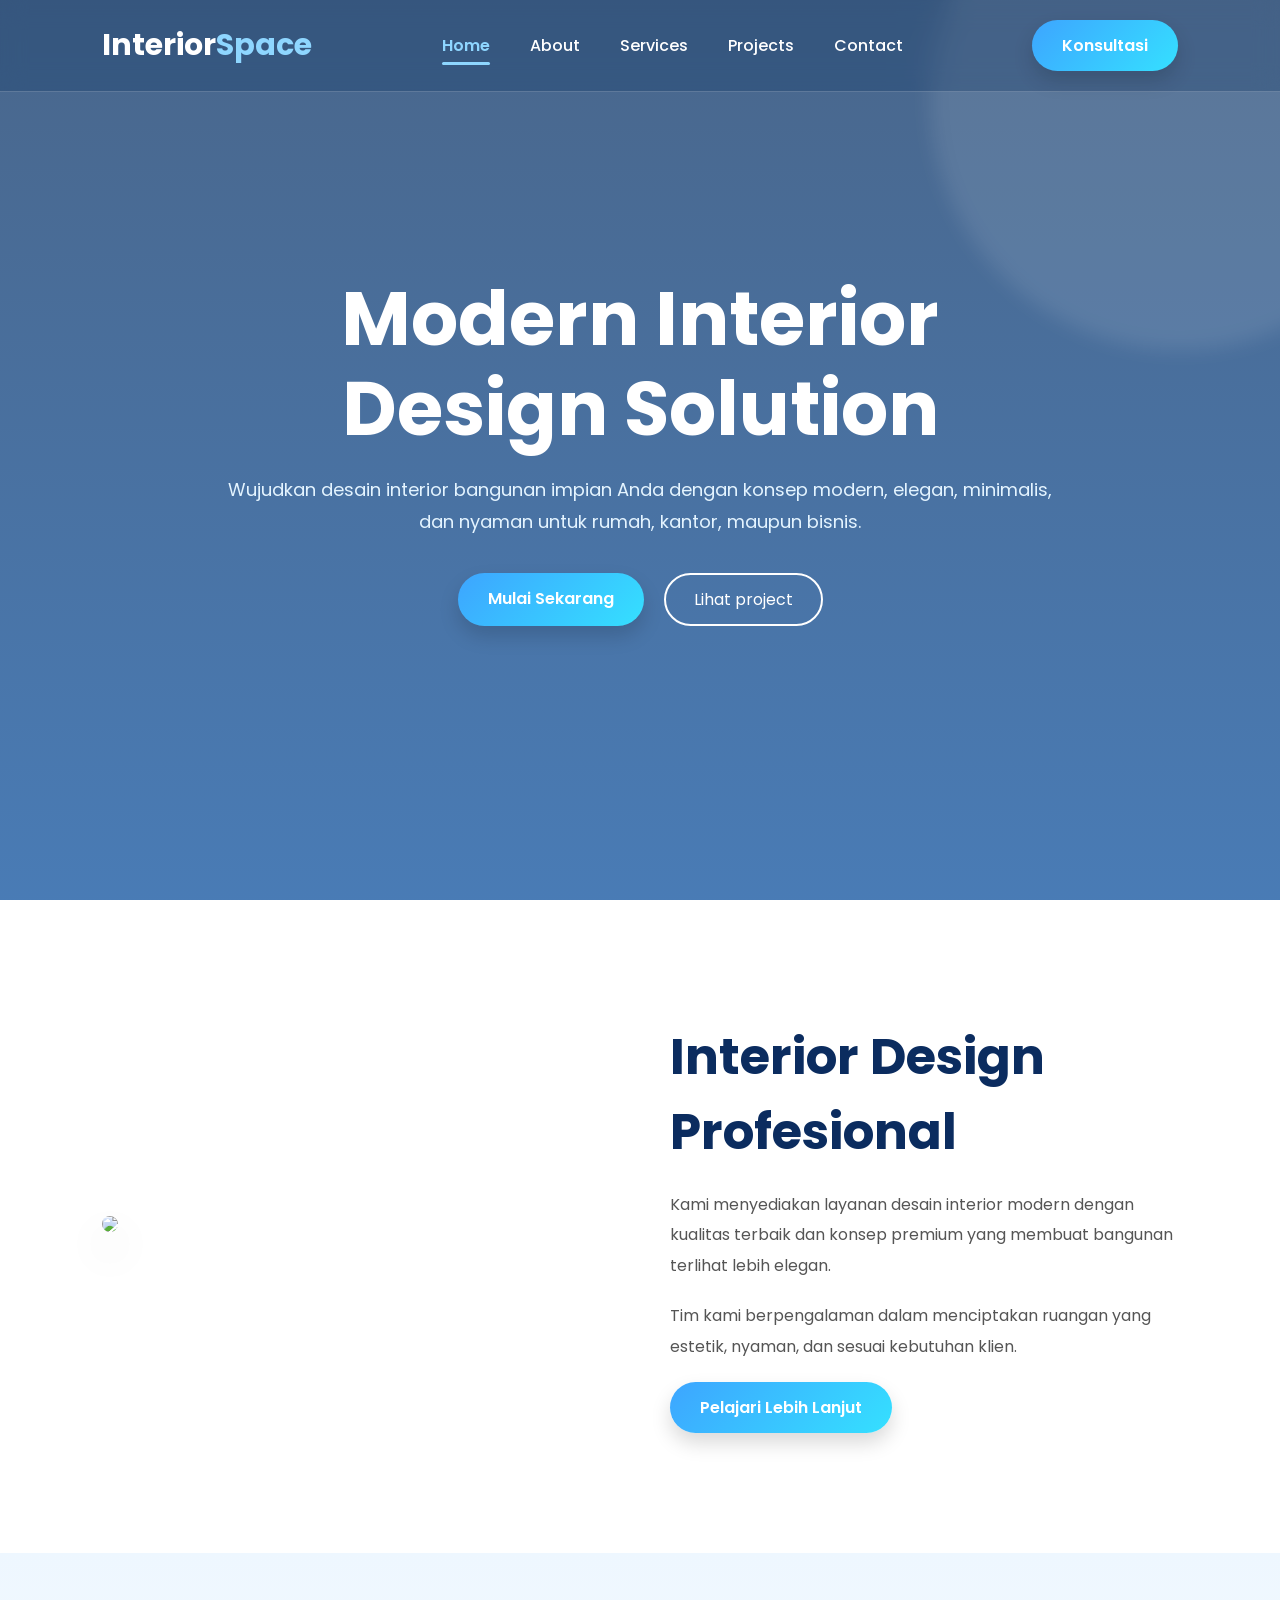
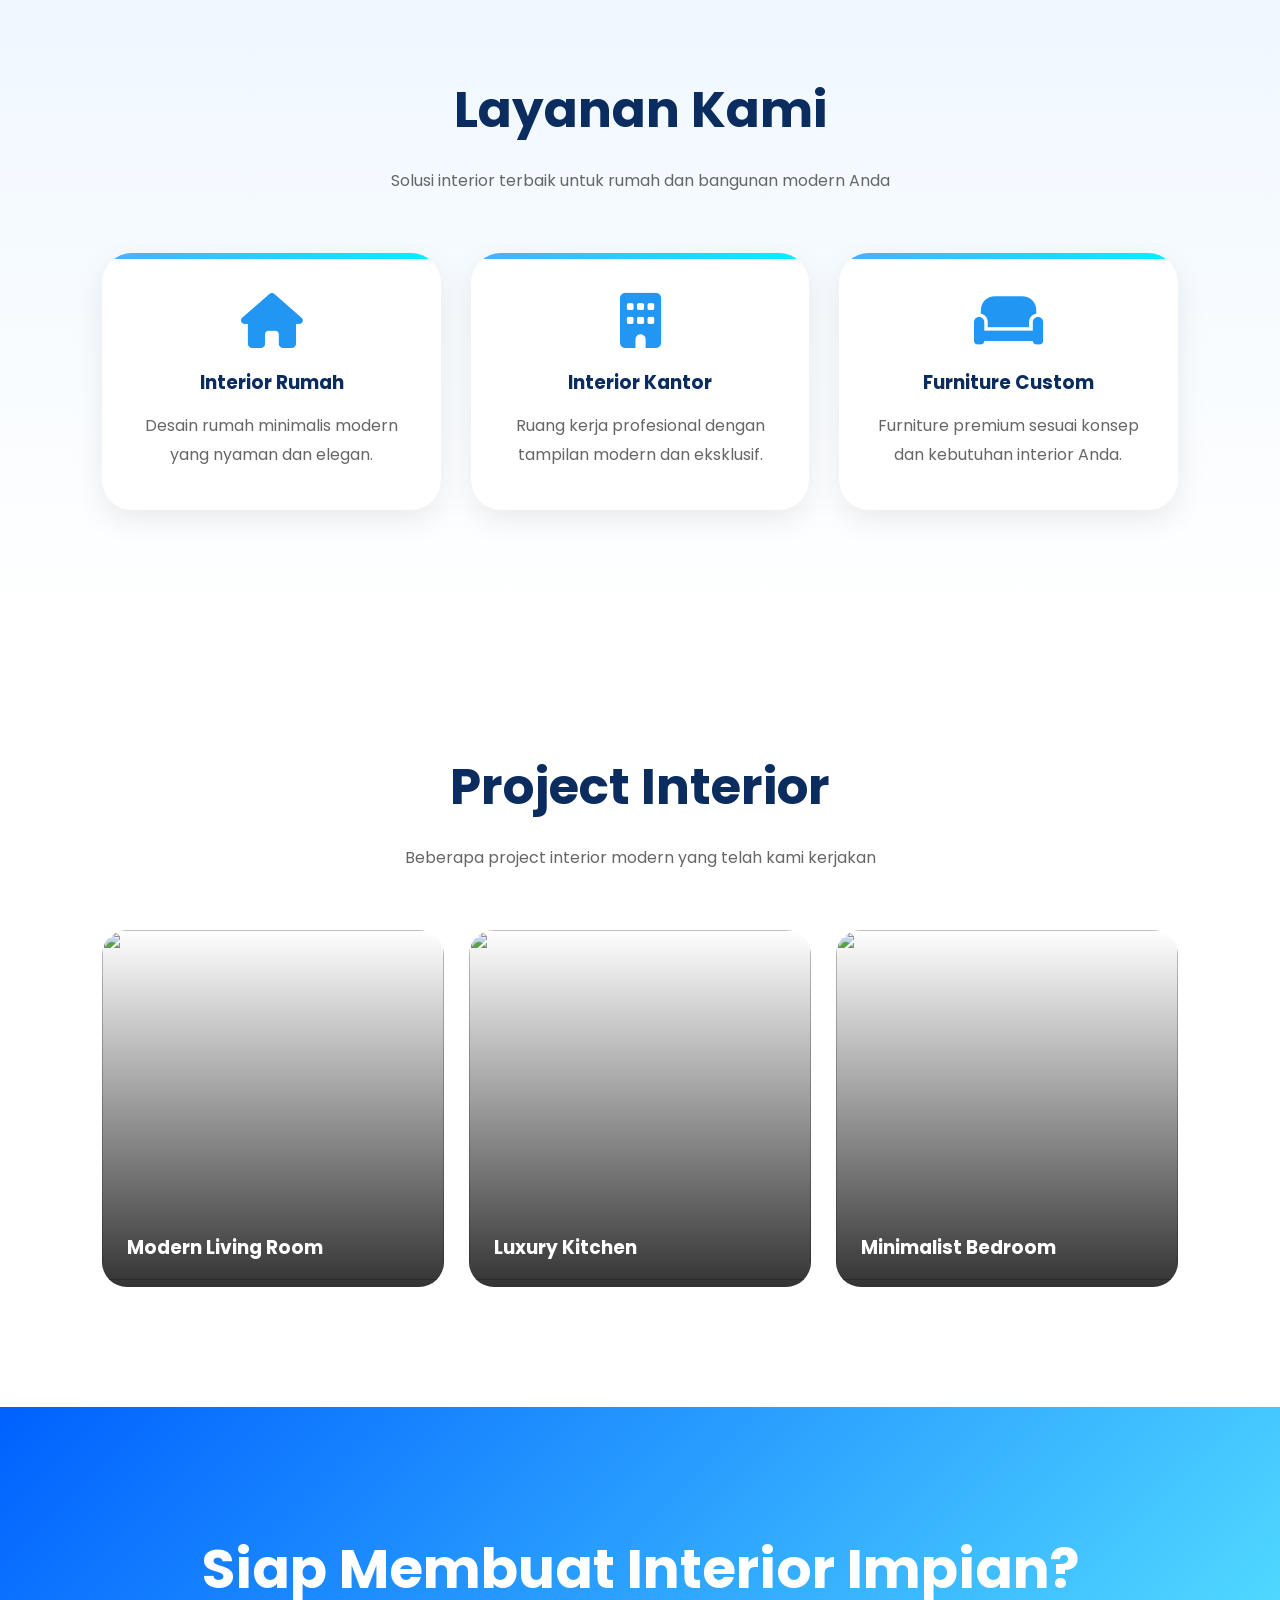
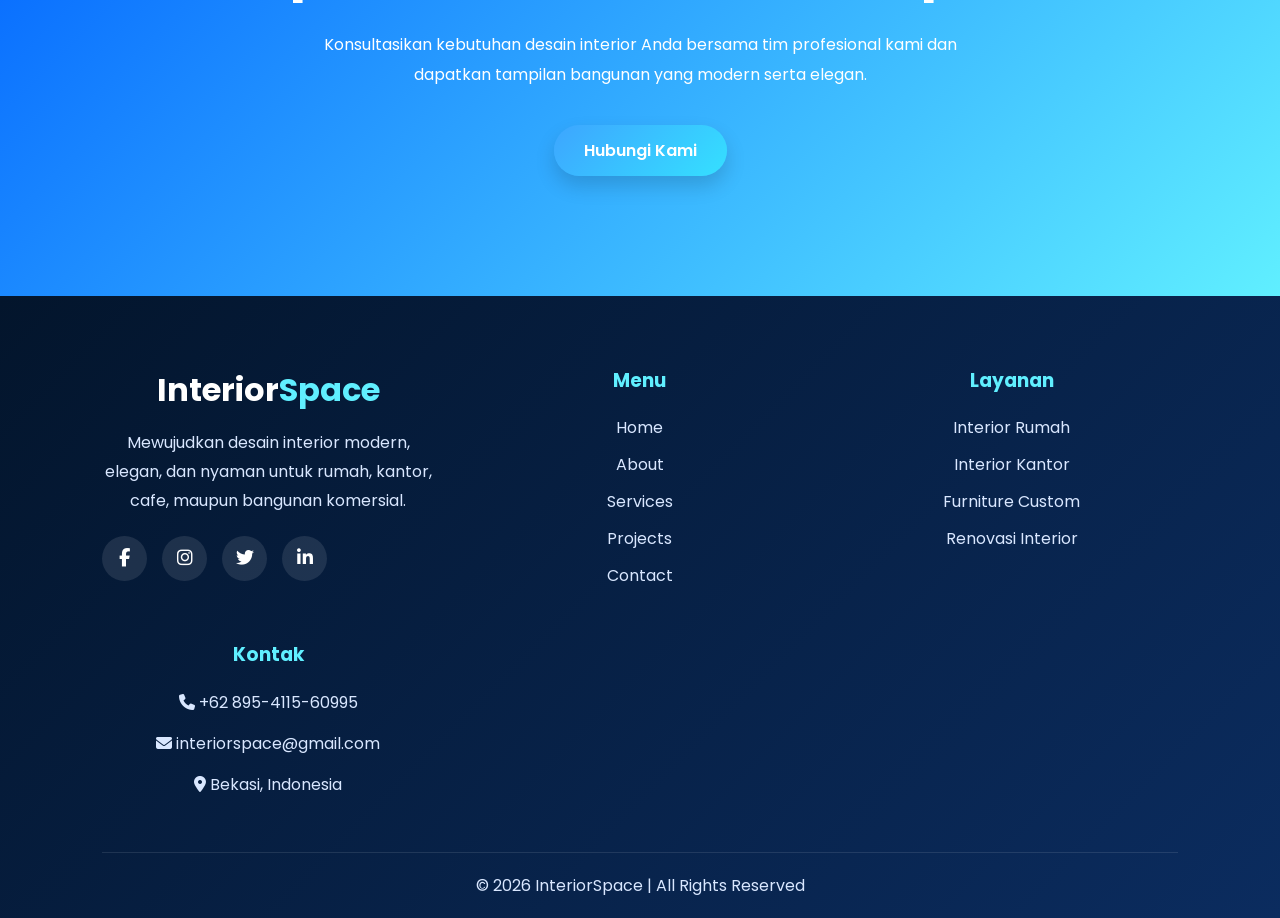
==== index.html @ 1468e819 "Update and rename homepage.html to index.html" ====
<!DOCTYPE html>
<html lang="id">
<head>
    <meta charset="UTF-8">
    <meta name="viewport" content="width=device-width, initial-scale=1.0">

    <title>Interior Design Modern</title>

    <link rel="stylesheet" href="homepage.css">

    <!-- Google Font -->
    <link href="https://fonts.googleapis.com/css2?family=Poppins:wght@300;400;500;600;700&display=swap" rel="stylesheet">

    <!-- Icon -->
    <link rel="stylesheet"
    href="https://cdnjs.cloudflare.com/ajax/libs/font-awesome/6.5.1/css/all.min.css">

</head>
<body>

    <!-- Navbar -->

    <header>

        <div class="logo">
            Interior<span>Space</span>
        </div>

        <nav>
    <a href="index.html" class="nav-link">Home</a>
    <a href="about.html" class="nav-link">About</a>
    <a href="services.html" class="nav-link">Services</a>
    <a href="project.html" class="nav-link">Projects</a>
    <a href="contact.html" class="nav-link">Contact</a>
</nav>

        <a href="https://wa.me/62895411560995" class="btn">
    Konsultasi
</a>

    </header>

    <!-- Hero -->

    <section class="hero">

        <div class="hero-content">

            <h1>
                Modern Interior <br>
                Design Solution
            </h1>

            <p>
                Wujudkan desain interior bangunan impian Anda dengan konsep modern,
                elegan, minimalis, dan nyaman untuk rumah, kantor, maupun bisnis.
            </p>

            <div class="hero-buttons">

                <a href="https://wa.me/62895411560995" class="btn">
    Mulai Sekarang
</a>

                 <a href="project.html" class="btn-outline">
                 Lihat project
               </a>

            </div>

        </div>

    </section>

    <!-- About -->

    <section class="about">

        <div class="about-image">
            <img src="https://images.unsplash.com/photo-1494526585095-c41746248156?q=80&w=1200&auto=format&fit=crop">
        </div>

        <div class="about-text">

            <h2>
                Interior Design Profesional
            </h2>

            <p>
                Kami menyediakan layanan desain interior modern dengan kualitas terbaik
                dan konsep premium yang membuat bangunan terlihat lebih elegan.
            </p>

            <p>
                Tim kami berpengalaman dalam menciptakan ruangan yang estetik,
                nyaman, dan sesuai kebutuhan klien.
            </p>

           <a href="about.html" class="btn">
    Pelajari Lebih Lanjut
</a>

        </div>

    </section>

    <!-- Services -->

    <section class="services">

        <h2 class="title">
            Layanan Kami
        </h2>

        <p class="subtitle">
            Solusi interior terbaik untuk rumah dan bangunan modern Anda
        </p>

        <div class="service-container">

            <div class="card">
                <i class="fa-solid fa-house"></i>

                <h3>Interior Rumah</h3>

                <p>
                    Desain rumah minimalis modern yang nyaman dan elegan.
                </p>
            </div>

            <div class="card">
                <i class="fa-solid fa-building"></i>

                <h3>Interior Kantor</h3>

                <p>
                    Ruang kerja profesional dengan tampilan modern dan eksklusif.
                </p>
            </div>

            <div class="card">
                <i class="fa-solid fa-couch"></i>

                <h3>Furniture Custom</h3>

                <p>
                    Furniture premium sesuai konsep dan kebutuhan interior Anda.
                </p>
            </div>

        </div>

    </section>

    <!-- Projects -->

    <section class="projects">

        <h2 class="title">
            Project Interior
        </h2>

        <p class="subtitle">
            Beberapa project interior modern yang telah kami kerjakan
        </p>

        <div class="project-gallery">

            <div class="project">

                <img src="https://images.unsplash.com/photo-1505693416388-ac5ce068fe85?q=80&w=1200&auto=format&fit=crop">

                <div class="overlay">
                    <h3>Modern Living Room</h3>
                </div>

            </div>

            <div class="project">

                <img src="https://images.unsplash.com/photo-1484154218962-a197022b5858?q=80&w=1200&auto=format&fit=crop">

                <div class="overlay">
                    <h3>Luxury Kitchen</h3>
                </div>

            </div>

            <div class="project">

                <img src="https://images.unsplash.com/photo-1494526585095-c41746248156?q=80&w=1200&auto=format&fit=crop">

                <div class="overlay">
                    <h3>Minimalist Bedroom</h3>
                </div>

            </div>

        </div>

    </section>

    <!-- Contact -->

    <section class="contact">

        <h2>
            Siap Membuat Interior Impian?
        </h2>

        <p>
            Konsultasikan kebutuhan desain interior Anda bersama tim profesional kami
            dan dapatkan tampilan bangunan yang modern serta elegan.
        </p>

       <a href="https://wa.me/62895411560995" class="btn">
    Hubungi Kami
</a>
    </section>

    <script src="script.js"></script>

    <footer class="footer">

    <div class="footer-container">

        <div class="footer-box">
            <h2>Interior<span>Space</span></h2>

            <p>
                Mewujudkan desain interior modern, elegan,
                dan nyaman untuk rumah, kantor, cafe,
                maupun bangunan komersial.
            </p>

            <div class="social">

                <a href="#"><i class="fab fa-facebook-f"></i></a>

                <a href="#"><i class="fab fa-instagram"></i></a>

                <a href="#"><i class="fab fa-twitter"></i></a>

                <a href="#"><i class="fab fa-linkedin-in"></i></a>

            </div>
        </div>

        <div class="footer-box">

            <h3>Menu</h3>

            <a href="homepage.html">Home</a>
            <a href="about.html">About</a>
            <a href="services.html">Services</a>
            <a href="project.html">Projects</a>
            <a href="contact.html">Contact</a>

        </div>

        <div class="footer-box">

            <h3>Layanan</h3>

            <a href="#">Interior Rumah</a>
            <a href="#">Interior Kantor</a>
            <a href="#">Furniture Custom</a>
            <a href="#">Renovasi Interior</a>

        </div>

        <div class="footer-box">

            <h3>Kontak</h3>

             <p><i class="fas fa-phone"></i> +62 895-4115-60995</p>

            <p><i class="fas fa-envelope"></i> interiorspace@gmail.com</p>

            <p><i class="fas fa-location-dot"></i> Bekasi, Indonesia</p>

        </div>

    </div>

    <div class="footer-bottom">

        <p>
            © 2026 InteriorSpace | All Rights Reserved
        </p>

    </div>

</footer>

</body>
</html>
---- homepage.css ----
*{
    margin:0;
    padding:0;
    box-sizing:border-box;
    font-family:'Poppins', sans-serif;
    scroll-behavior:smooth;
}

body{
    background:#f4f9ff;
    overflow-x:hidden;
}

/* ================= NAVBAR ================= */

header{
    width:100%;
    padding:20px 8%;
    display:flex;
    justify-content:space-between;
    align-items:center;
    position:fixed;
    top:0;
    left:0;
    z-index:1000;
    background:rgba(0,40,90,0.25);
    backdrop-filter:blur(12px);
    border-bottom:1px solid rgba(255,255,255,0.2);
}

.logo{
    font-size:30px;
    font-weight:700;
    color:white;
}

.logo span{
    color:#8ed6ff;
}

nav a{
    text-decoration:none;
    color:white;
    margin:0 18px;
    font-weight:500;
    transition:.3s;
}

nav a:hover{
    color:#8ed6ff;
}

.btn{
    display:inline-block;
    padding:13px 30px;
    border:none;
    border-radius:40px;
    background:linear-gradient(135deg,#3da5ff,#35e0ff);
    color:white;
    text-decoration:none;
    font-weight:600;
    cursor:pointer;
    transition:.3s;
    box-shadow:0 10px 20px rgba(0,0,0,.15);
}

.btn:hover{
    transform:translateY(-5px);
}

/* ================= HERO ================= */

.hero{
    width:100%;
    height:100vh;
    background:
    linear-gradient(rgba(0,40,90,.7),rgba(0,70,150,.7)),
    url('https://images.unsplash.com/photo-1505693416388-ac5ce068fe85?q=80&w=1600&auto=format&fit=crop');
    background-size:cover;
    background-position:center;
    display:flex;
    align-items:center;
    justify-content:center;
    text-align:center;
    padding:20px;
    color:white;
    position:relative;
}

.hero::before{
    content:'';
    position:absolute;
    width:500px;
    height:500px;
    background:rgba(255,255,255,.1);
    border-radius:50%;
    top:-150px;
    right:-150px;
    filter:blur(10px);
}

.hero-content{
    max-width:850px;
    z-index:2;
}

.hero-content h1{
    font-size:75px;
    line-height:1.2;
    margin-bottom:20px;
}

.hero-content p{
    font-size:18px;
    line-height:1.8;
    margin-bottom:35px;
    color:#e4f4ff;
}

.hero-buttons{
    display:flex;
    justify-content:center;
    gap:20px;
    flex-wrap:wrap;
}

.btn-outline{
    padding:12px 28px;
    border-radius:40px;
    border:2px solid white;
    color:white;
    text-decoration:none;
    transition:.3s;
}

.btn-outline:hover{
    background:white;
    color:#0066ff;
}

/* ================= ABOUT ================= */

.about{
    padding:120px 8%;
    display:flex;
    align-items:center;
    gap:60px;
    flex-wrap:wrap;
    background:white;
}

.about-image{
    flex:1;
}

.about-image img{
    width:100%;
    border-radius:30px;
    box-shadow:0 20px 40px rgba(0,0,0,.15);
}

.about-text{
    flex:1;
}

.about-text h2{
    font-size:50px;
    margin-bottom:20px;
    color:#0b2c5f;
}

.about-text p{
    line-height:1.9;
    color:#555;
    margin-bottom:20px;
}

/* ================= SERVICES ================= */

.services{
    padding:120px 8%;
    background:linear-gradient(to bottom,#eef7ff,#fff);
    text-align:center;
}

.title{
    font-size:50px;
    color:#0b2c5f;
    margin-bottom:20px;
}

.subtitle{
    color:#666;
    margin-bottom:60px;
}

.service-container{
    display:grid;
    grid-template-columns:repeat(auto-fit,minmax(280px,1fr));
    gap:30px;
}

.card{
    background:white;
    padding:40px 30px;
    border-radius:30px;
    transition:.4s;
    box-shadow:0 10px 30px rgba(0,0,0,.08);
    position:relative;
    overflow:hidden;
}

.card::before{
    content:'';
    position:absolute;
    width:100%;
    height:6px;
    background:linear-gradient(to right,#4facfe,#00f2fe);
    top:0;
    left:0;
}

.card:hover{
    transform:translateY(-12px);
    box-shadow:0 20px 40px rgba(33,150,243,.18);
}

.card i{
    font-size:55px;
    margin-bottom:20px;
    color:#2196f3;
}

.card h3{
    margin-bottom:15px;
    color:#0b2c5f;
}

.card p{
    color:#666;
    line-height:1.8;
}

/* ================= PROJECT ================= */

.projects{
    padding:120px 8%;
    background:white;
    text-align:center;
}

.project-gallery{
    display:grid;
    grid-template-columns:repeat(auto-fit,minmax(320px,1fr));
    gap:25px;
    margin-top:50px;
}

.project{
    overflow:hidden;
    border-radius:25px;
    position:relative;
    cursor:pointer;
}

.project img{
    width:100%;
    height:350px;
    object-fit:cover;
    transition:.5s;
}

.project:hover img{
    transform:scale(1.1);
}

.overlay{
    position:absolute;
    inset:0;
    background:linear-gradient(to top,rgba(0,0,0,.8),transparent);
    display:flex;
    align-items:flex-end;
    padding:25px;
    color:white;
}

.project:hover .overlay{
    background:linear-gradient(
        to top,
        rgba(0,0,0,.9),
        rgba(0,0,0,.2)
    );
}

/* ================= CONTACT ================= */

.contact{
    padding:120px 8%;
    background:linear-gradient(135deg,#0061ff,#60efff);
    text-align:center;
    color:white;
}

.contact h2{
    font-size:55px;
    margin-bottom:20px;
}

.contact p{
    max-width:700px;
    margin:auto;
    line-height:1.9;
    margin-bottom:35px;
}

/* ================= FOOTER ================= */

footer{
    background:#04152d;
    color:white;
    text-align:center;
    padding:25px;
}

/* ================= WHATSAPP ================= */

.whatsapp{
    position:fixed;
    right:25px;
    bottom:25px;
    width:65px;
    height:65px;
    background:#25D366;
    border-radius:50%;
    display:flex;
    justify-content:center;
    align-items:center;
    color:white;
    font-size:35px;
    text-decoration:none;
    box-shadow:0 10px 25px rgba(0,0,0,.2);
    z-index:9999;
    transition:.3s;
}

.whatsapp:hover{
    transform:scale(1.1);
}

/* ================= RESPONSIVE ================= */

@media(max-width:992px){

    .hero-content h1{
        font-size:55px;
    }

    .about{
        flex-direction:column;
    }
}

@media(max-width:768px){

    header{
        flex-direction:column;
        gap:15px;
        padding:20px;
    }

    nav{
        text-align:center;
    }

    nav a{
        display:inline-block;
        margin:10px;
    }

    .hero-content h1{
        font-size:42px;
    }

    .title{
        font-size:38px;
    }

    .about-text h2{
        font-size:38px;
    }

    .contact h2{
        font-size:40px;
    }
}

nav a{
    text-decoration:none;
    color:white;
    margin:0 18px;
    font-weight:500;
    position:relative;
    transition:.3s;
}

nav a:hover{
    color:#8ed6ff;
}

nav a.active{
    color:#8ed6ff;
    font-weight:600;
}

nav a.active::after{
    content:'';
    position:absolute;
    left:0;
    bottom:-8px;
    width:100%;
    height:3px;
    background:#8ed6ff;
    border-radius:10px;
}

@media(max-width:768px){

    nav{
        display:flex;
        overflow-x:auto;
        white-space:nowrap;
        width:100%;
        padding-bottom:10px;
    }

    nav::-webkit-scrollbar{
        display:none;
    }

    nav a{
        flex-shrink:0;
        margin:0 12px;
    }

}

/* ================= FOOTER ================= */

.footer{
    background:linear-gradient(
        135deg,
        #03152c,
        #0b2c5f
    );
    color:white;
    padding:70px 8% 20px;
}

.footer-container{
    display:grid;
    grid-template-columns:
    repeat(auto-fit,minmax(250px,1fr));
    gap:40px;
}

.footer-box h2{
    font-size:32px;
    margin-bottom:15px;
}

.footer-box h2 span{
    color:#60efff;
}

.footer-box h3{
    margin-bottom:20px;
    color:#60efff;
}

.footer-box p{
    color:#d9e7ff;
    line-height:1.8;
    margin-bottom:12px;
}

.footer-box a{
    display:block;
    color:#d9e7ff;
    text-decoration:none;
    margin-bottom:12px;
    transition:.3s;
}

.footer-box a:hover{
    color:#60efff;
    transform:translateX(5px);
}

.social{
    display:flex;
    gap:15px;
    margin-top:20px;
}

.social a{
    width:45px;
    height:45px;
    background:rgba(255,255,255,.1);
    border-radius:50%;

    display:flex;
    align-items:center;
    justify-content:center;

    color:white;
    font-size:18px;

    transition:.3s;
}

.social a:hover{
    background:#60efff;
    color:#03152c;
    transform:translateY(-5px);
}

.footer-bottom{
    border-top:1px solid rgba(255,255,255,.1);
    margin-top:40px;
    padding-top:20px;
    text-align:center;
}

.footer-bottom p{
    color:#d9e7ff;
}

/* ================= RESPONSIVE ================= */

@media(max-width:768px){

    .footer{
        text-align:center;
    }

    .social{
        justify-content:center;
    }

}
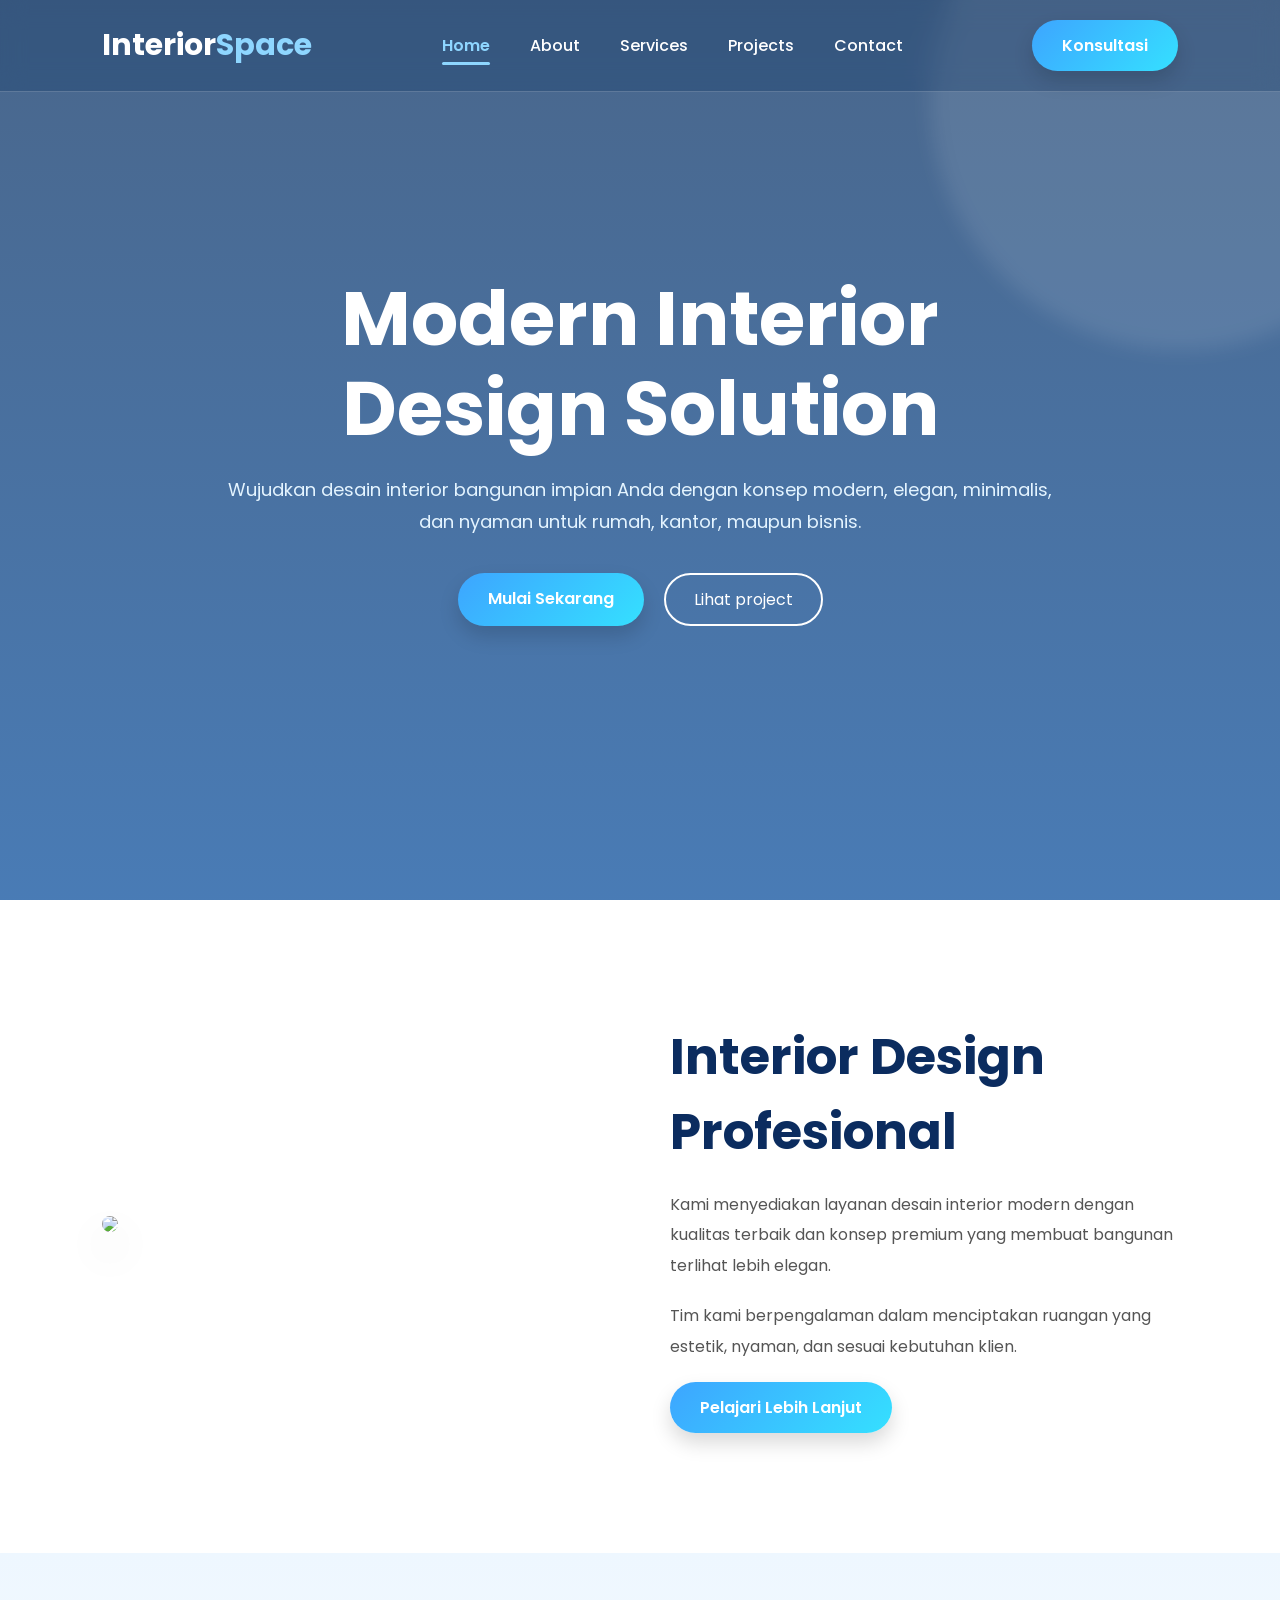
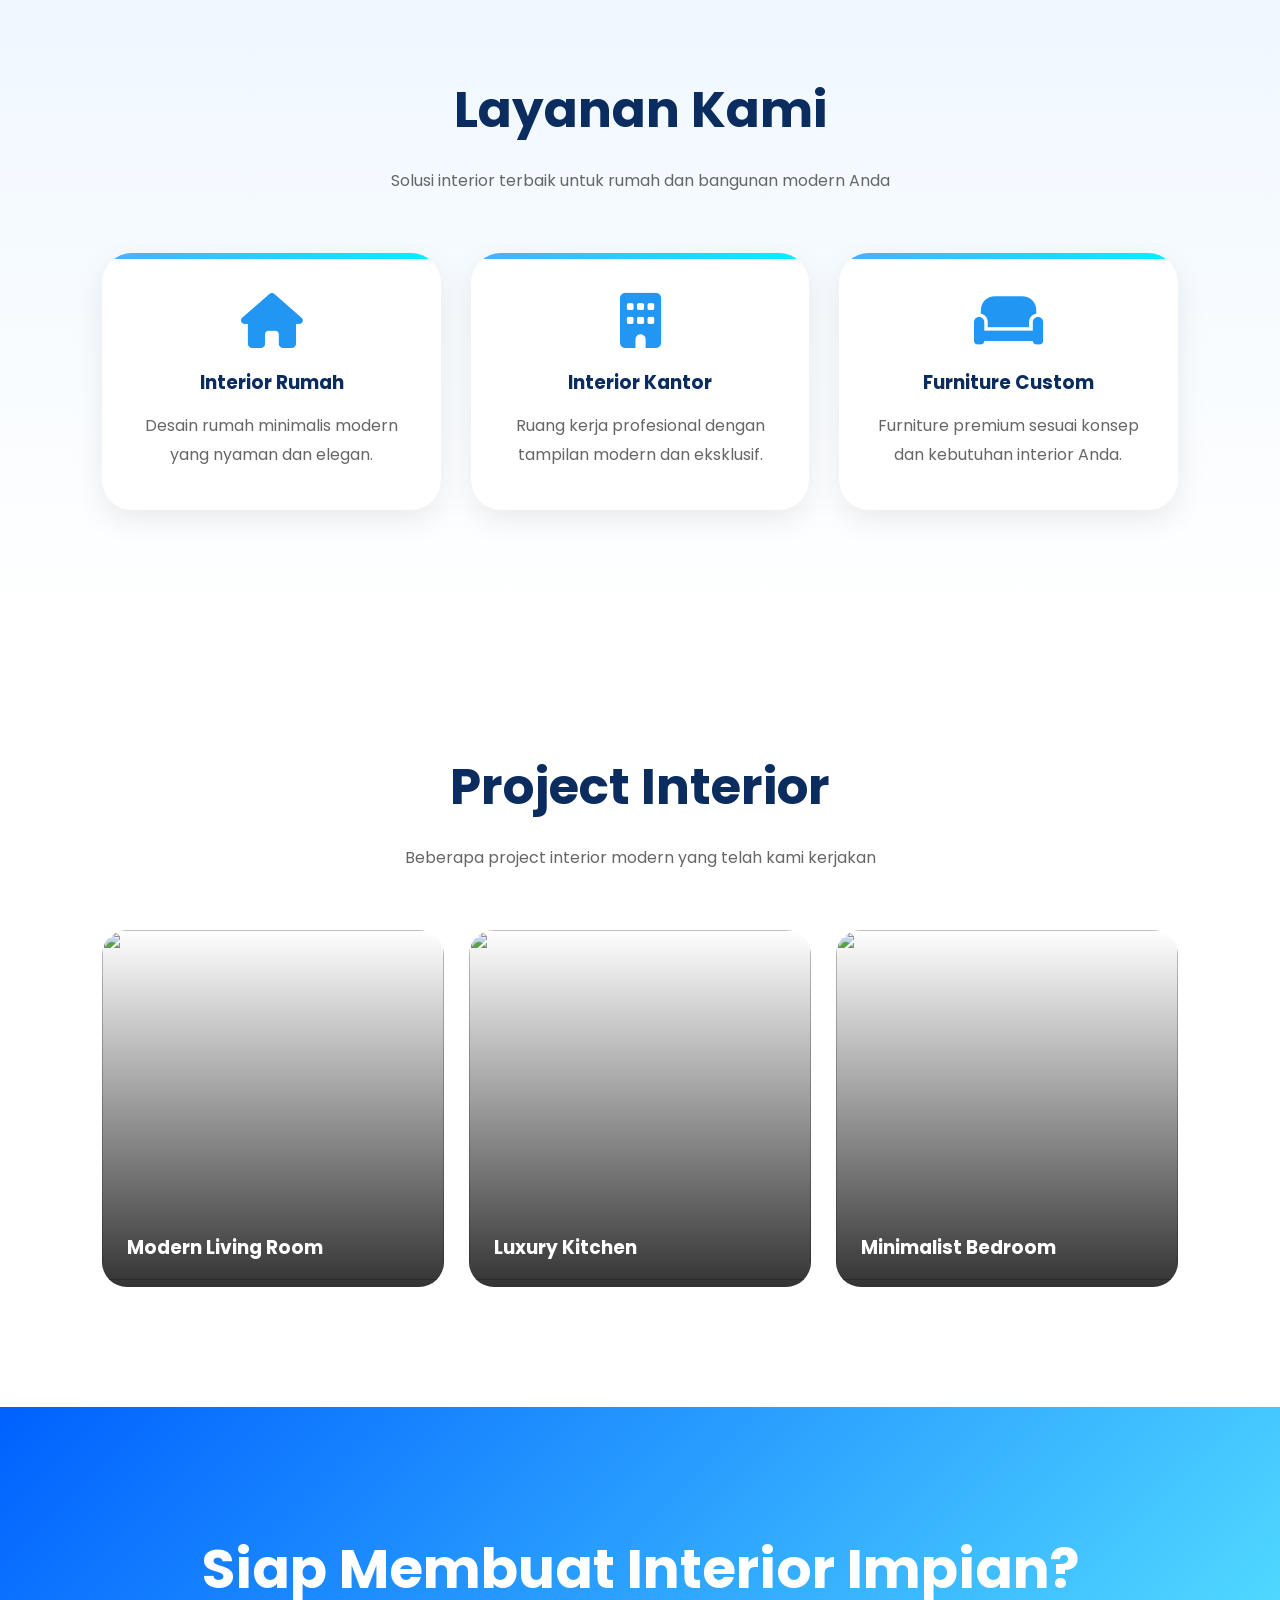
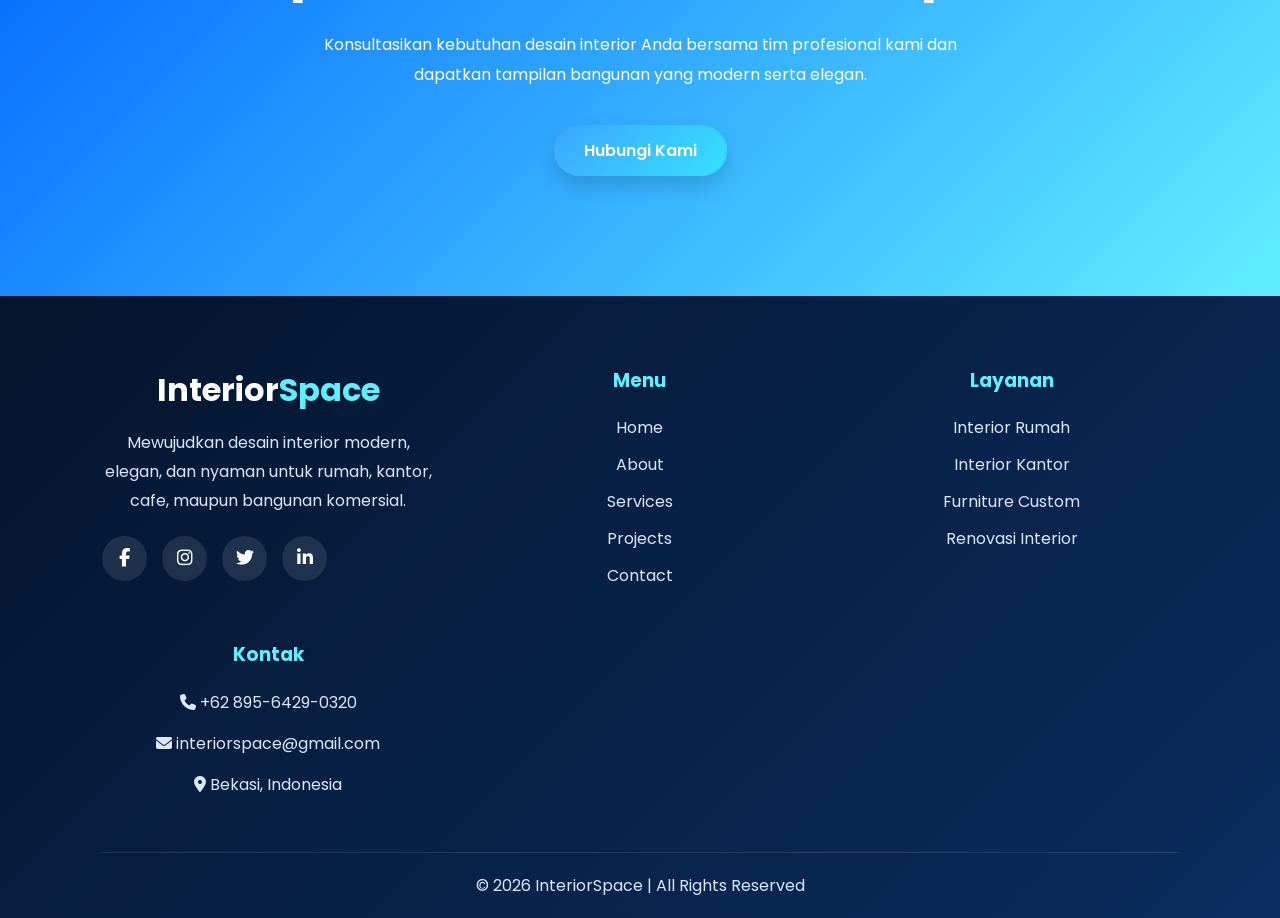
==== commit 74796f92: "Update index.html" ====
--- a/index.html
+++ b/index.html
@@ -34,7 +34,7 @@
     <a href="contact.html" class="nav-link">Contact</a>
 </nav>
 
-        <a href="https://wa.me/62895411560995" class="btn">
+        <a href="https://wa.me/082124690320" class="btn">
     Konsultasi
 </a>
 
@@ -58,7 +58,7 @@
 
             <div class="hero-buttons">
 
-                <a href="https://wa.me/62895411560995" class="btn">
+                <a href="https://wa.me/082124690320" class="btn">
     Mulai Sekarang
 </a>
 
@@ -213,7 +213,7 @@
             dan dapatkan tampilan bangunan yang modern serta elegan.
         </p>
 
-       <a href="https://wa.me/62895411560995" class="btn">
+       <a href="https://wa.me/082124690320" class="btn">
     Hubungi Kami
 </a>
     </section>
@@ -273,7 +273,7 @@
 
             <h3>Kontak</h3>
 
-             <p><i class="fas fa-phone"></i> +62 895-4115-60995</p>
+             <p><i class="fas fa-phone"></i> +62 895-6429-0320</p>
 
             <p><i class="fas fa-envelope"></i> interiorspace@gmail.com</p>
 
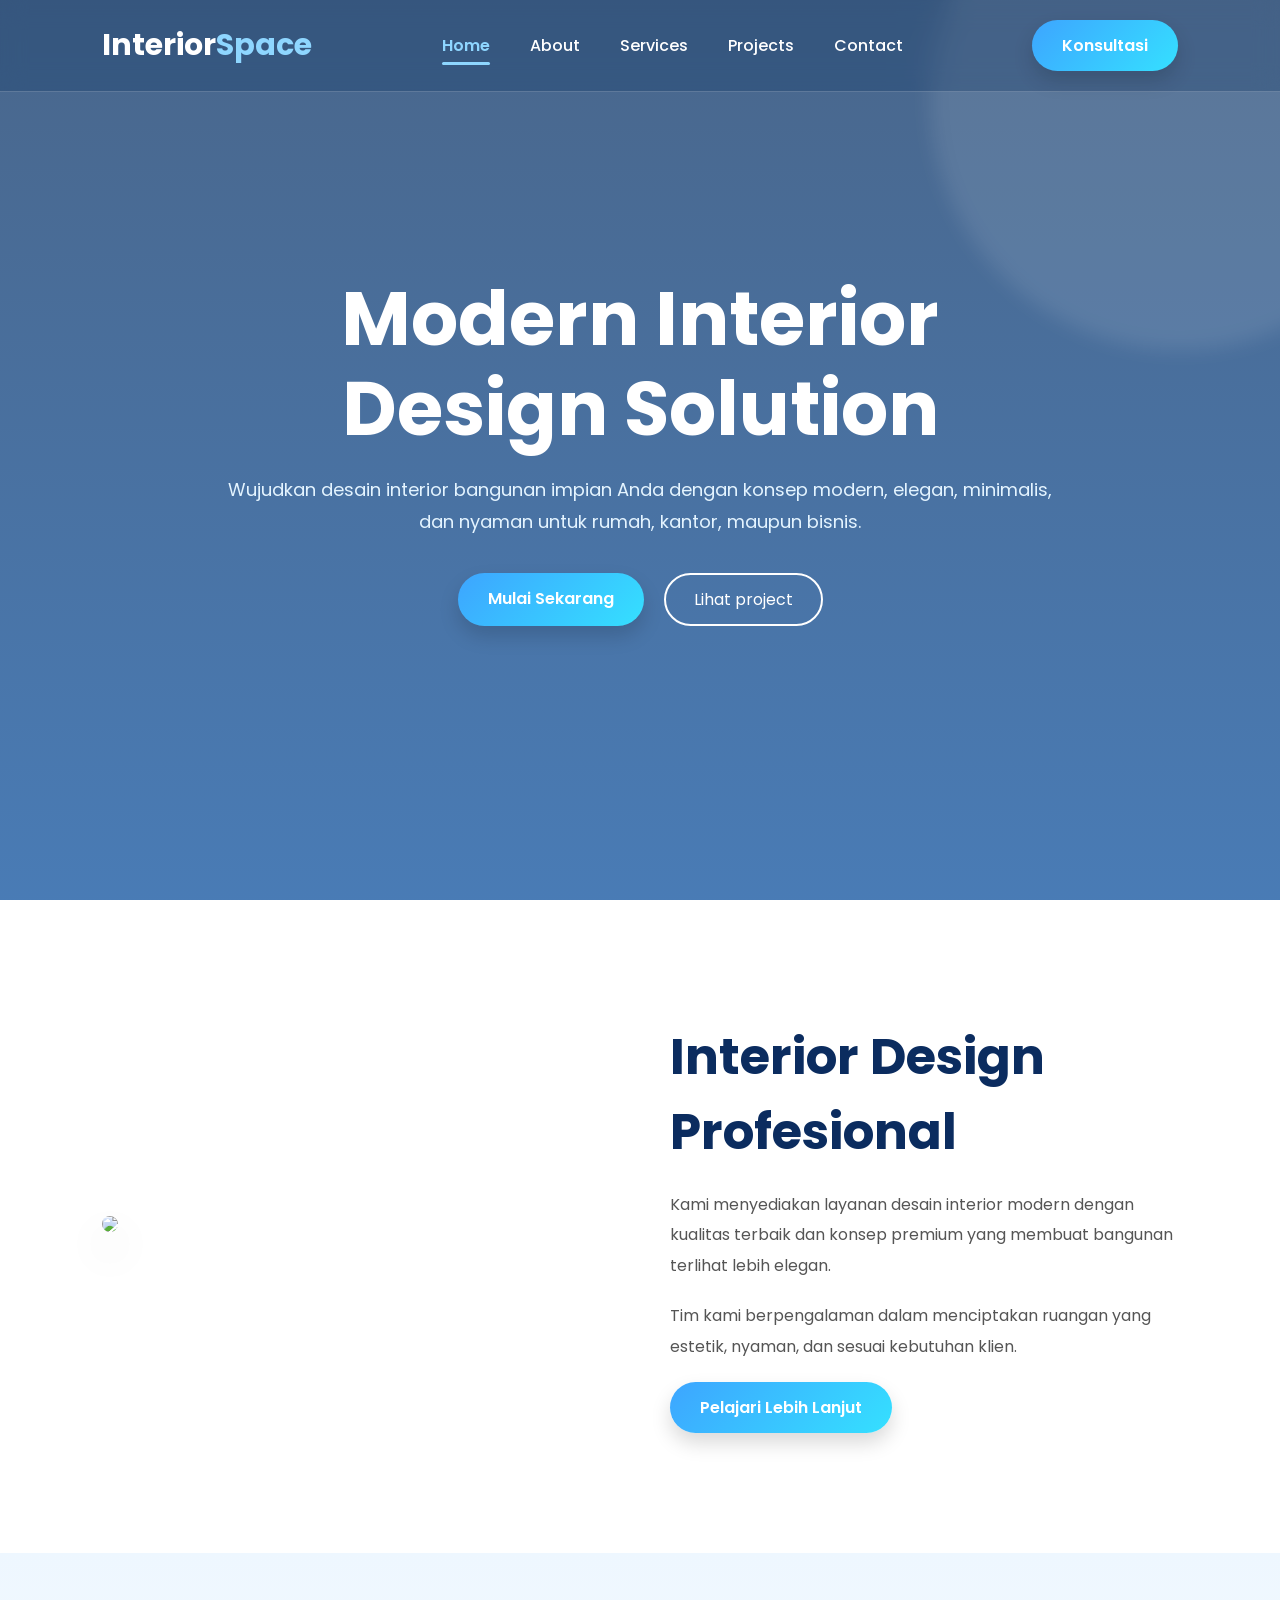
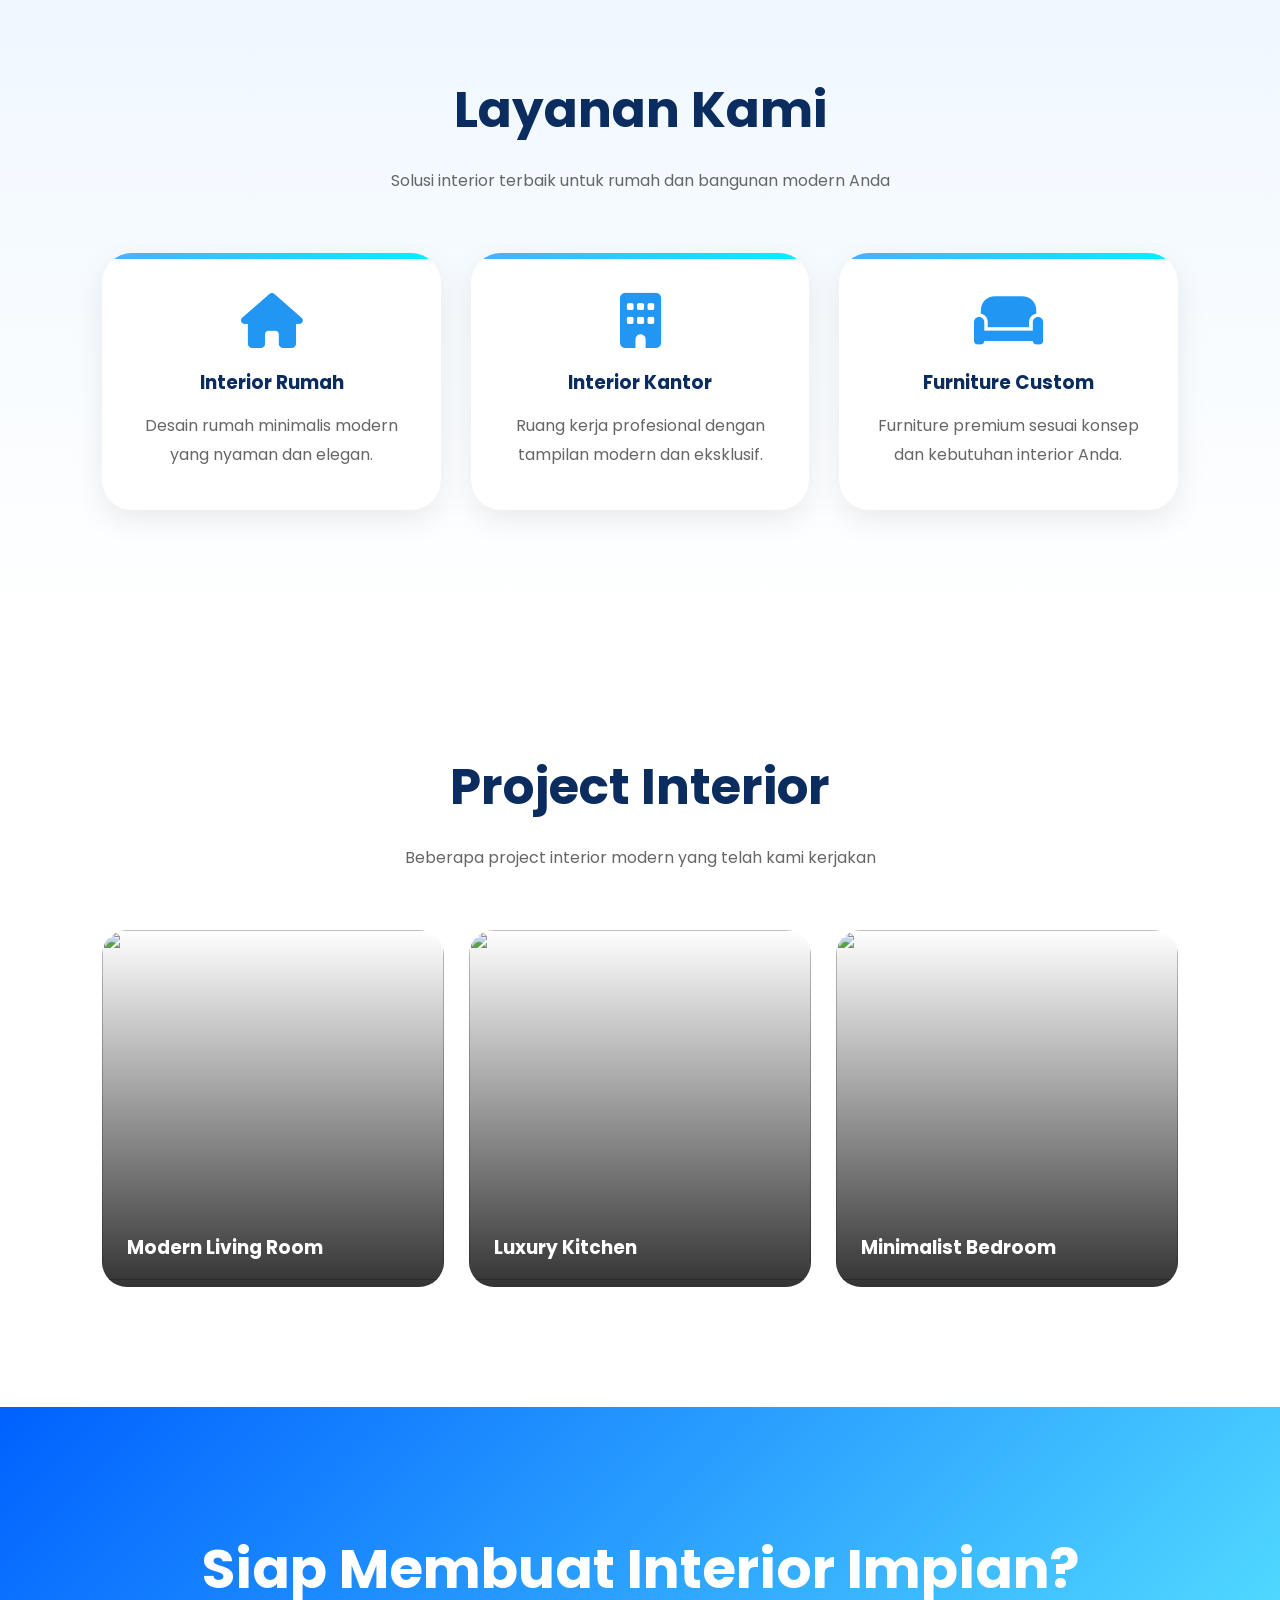
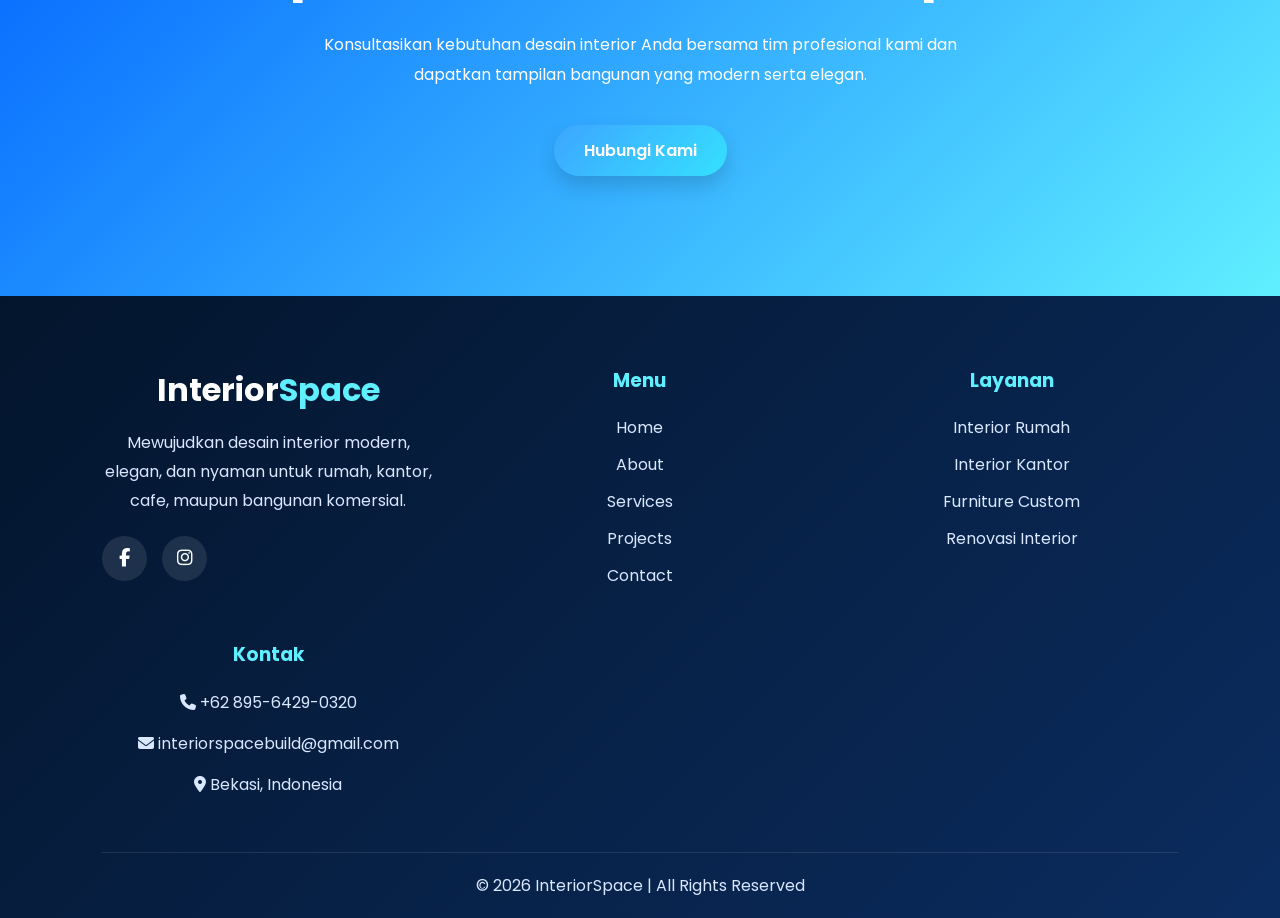
==== commit aefb7f9f: "Update index.html" ====
--- a/index.html
+++ b/index.html
@@ -239,10 +239,6 @@
 
                 <a href="#"><i class="fab fa-instagram"></i></a>
 
-                <a href="#"><i class="fab fa-twitter"></i></a>
-
-                <a href="#"><i class="fab fa-linkedin-in"></i></a>
-
             </div>
         </div>
 
@@ -275,7 +271,7 @@
 
              <p><i class="fas fa-phone"></i> +62 895-6429-0320</p>
 
-            <p><i class="fas fa-envelope"></i> interiorspace@gmail.com</p>
+            <p><i class="fas fa-envelope"></i> interiorspacebuild@gmail.com</p>
 
             <p><i class="fas fa-location-dot"></i> Bekasi, Indonesia</p>
 
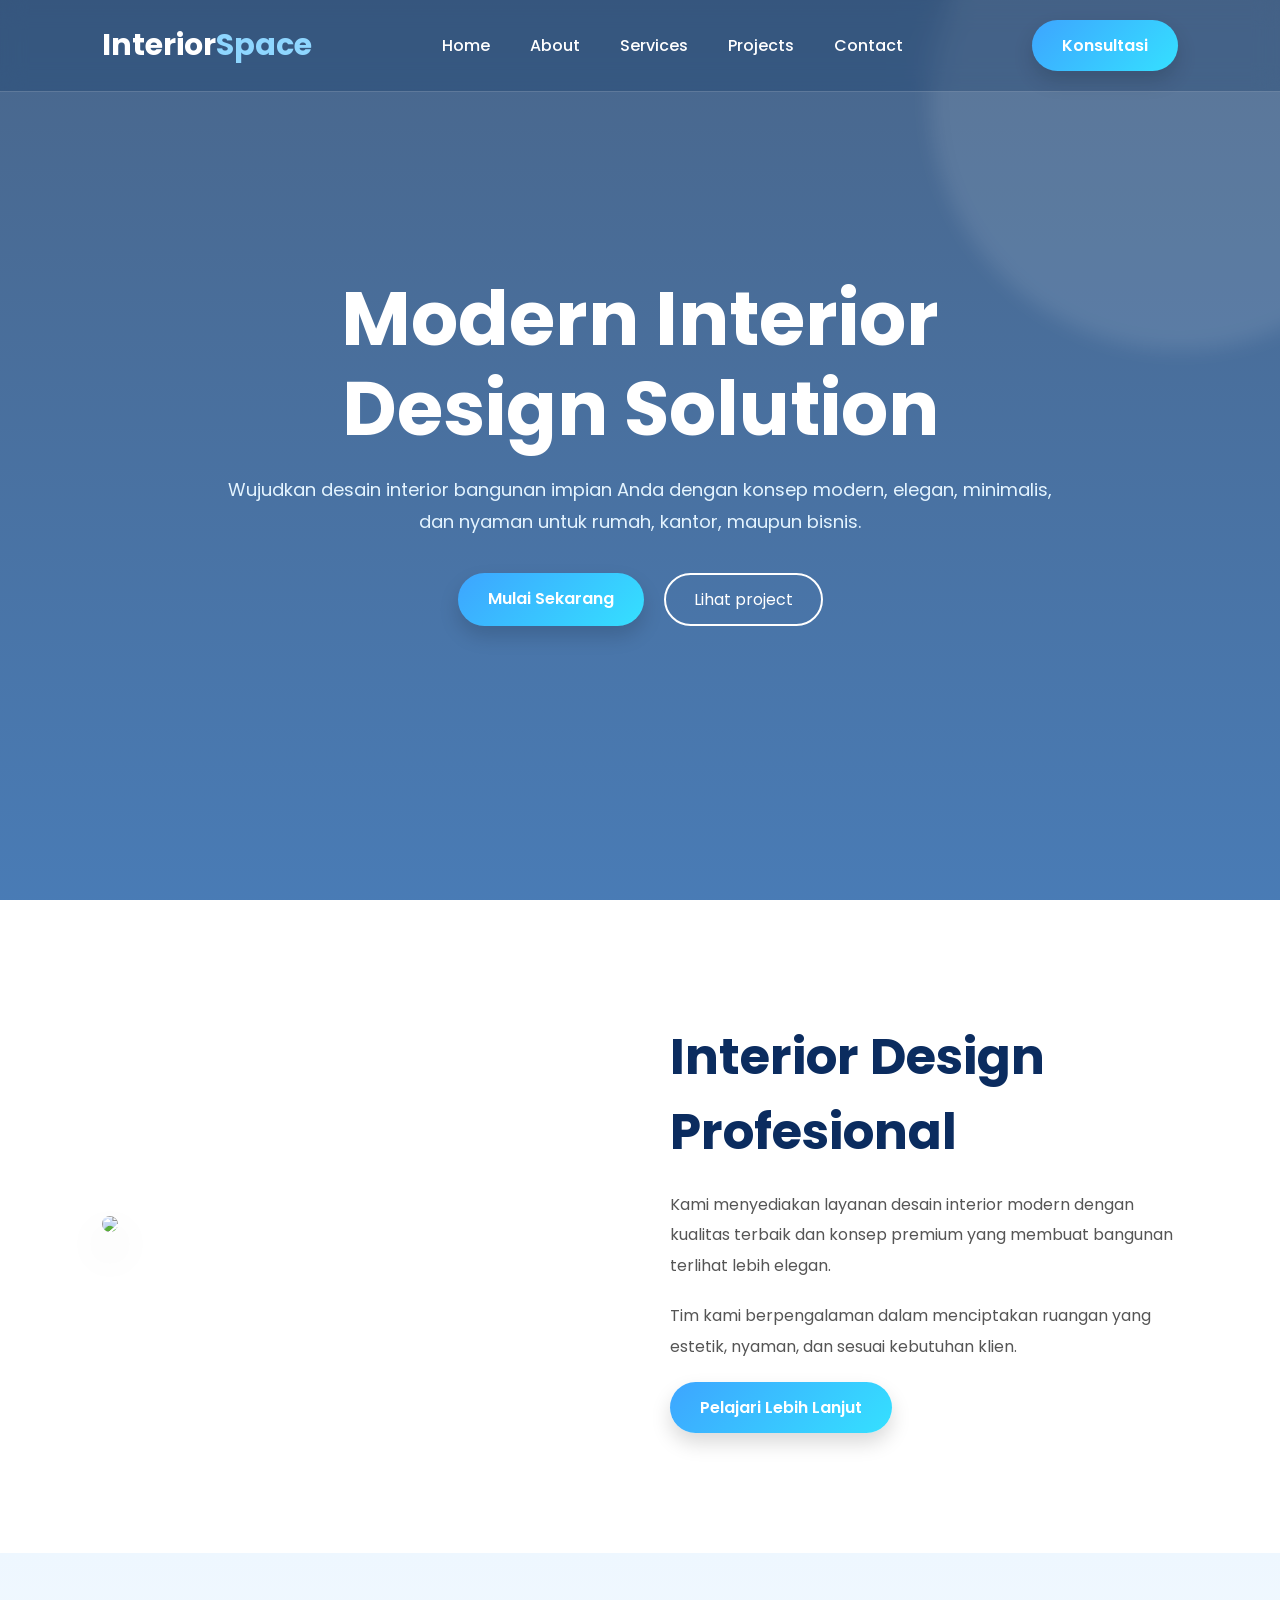
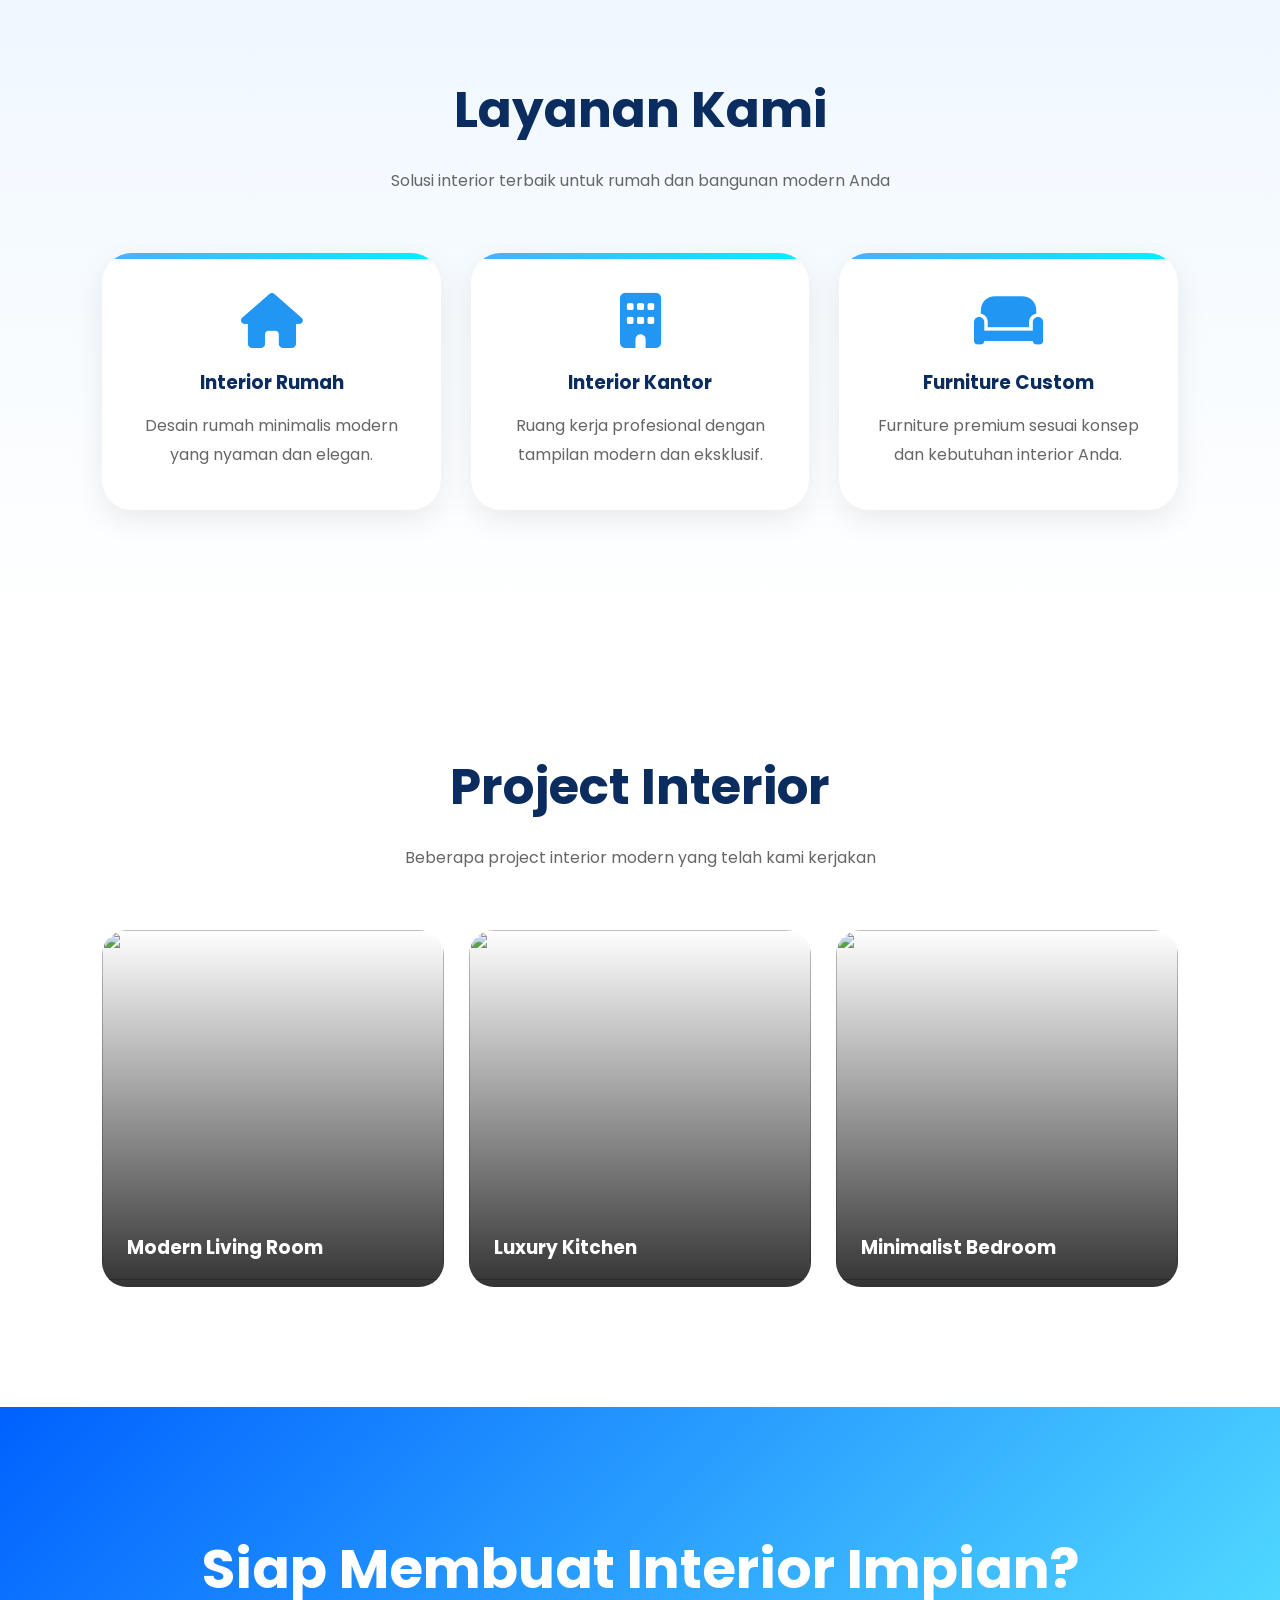
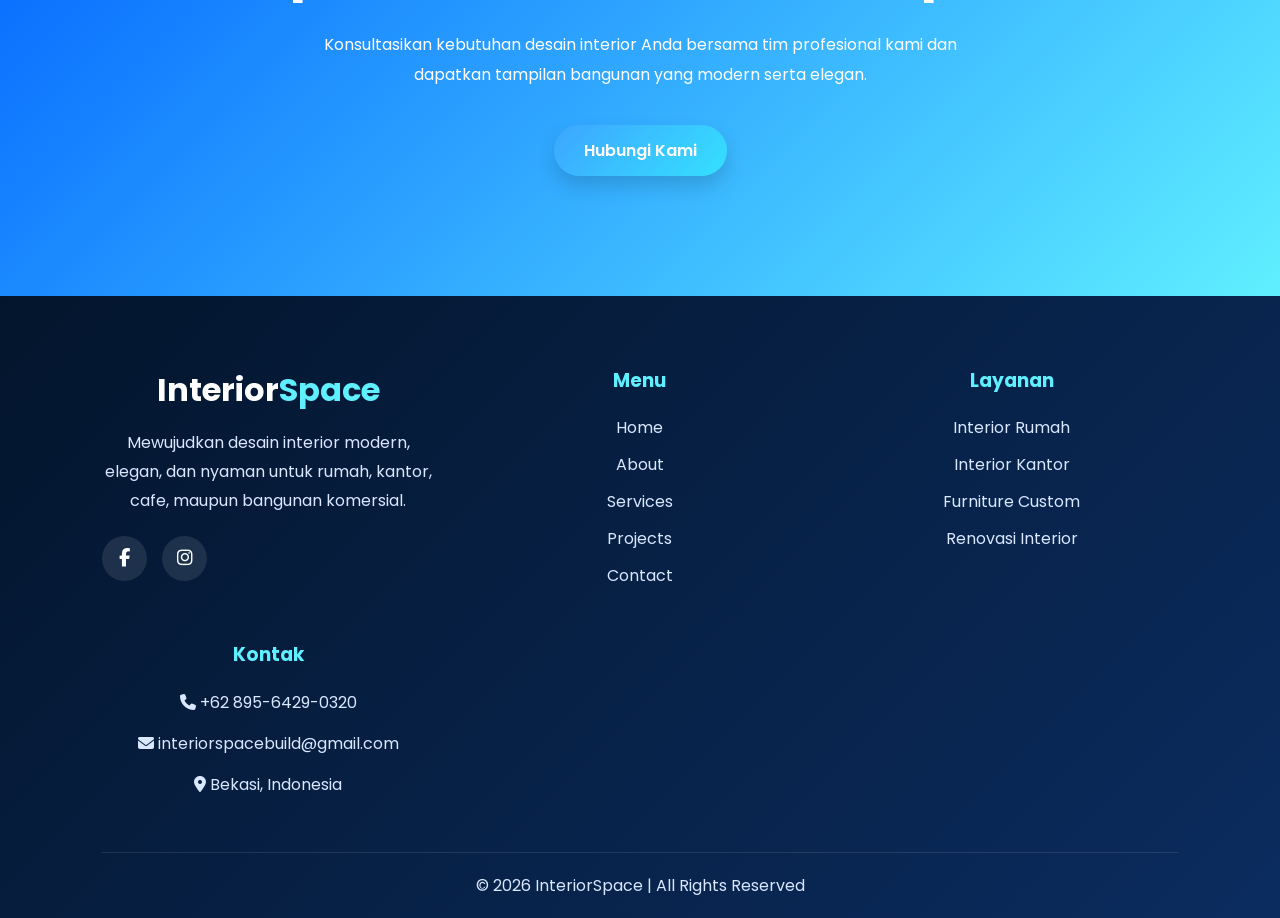
==== commit cde43759: "Update index.html" ====
--- a/index.html
+++ b/index.html
@@ -15,6 +15,14 @@
     <link rel="stylesheet"
     href="https://cdnjs.cloudflare.com/ajax/libs/font-awesome/6.5.1/css/all.min.css">
 
+<div class="menu-btn">
+    <span></span>
+    <span></span>
+    <span></span>
+</div>
+    
+
+    
 </head>
 <body>
 
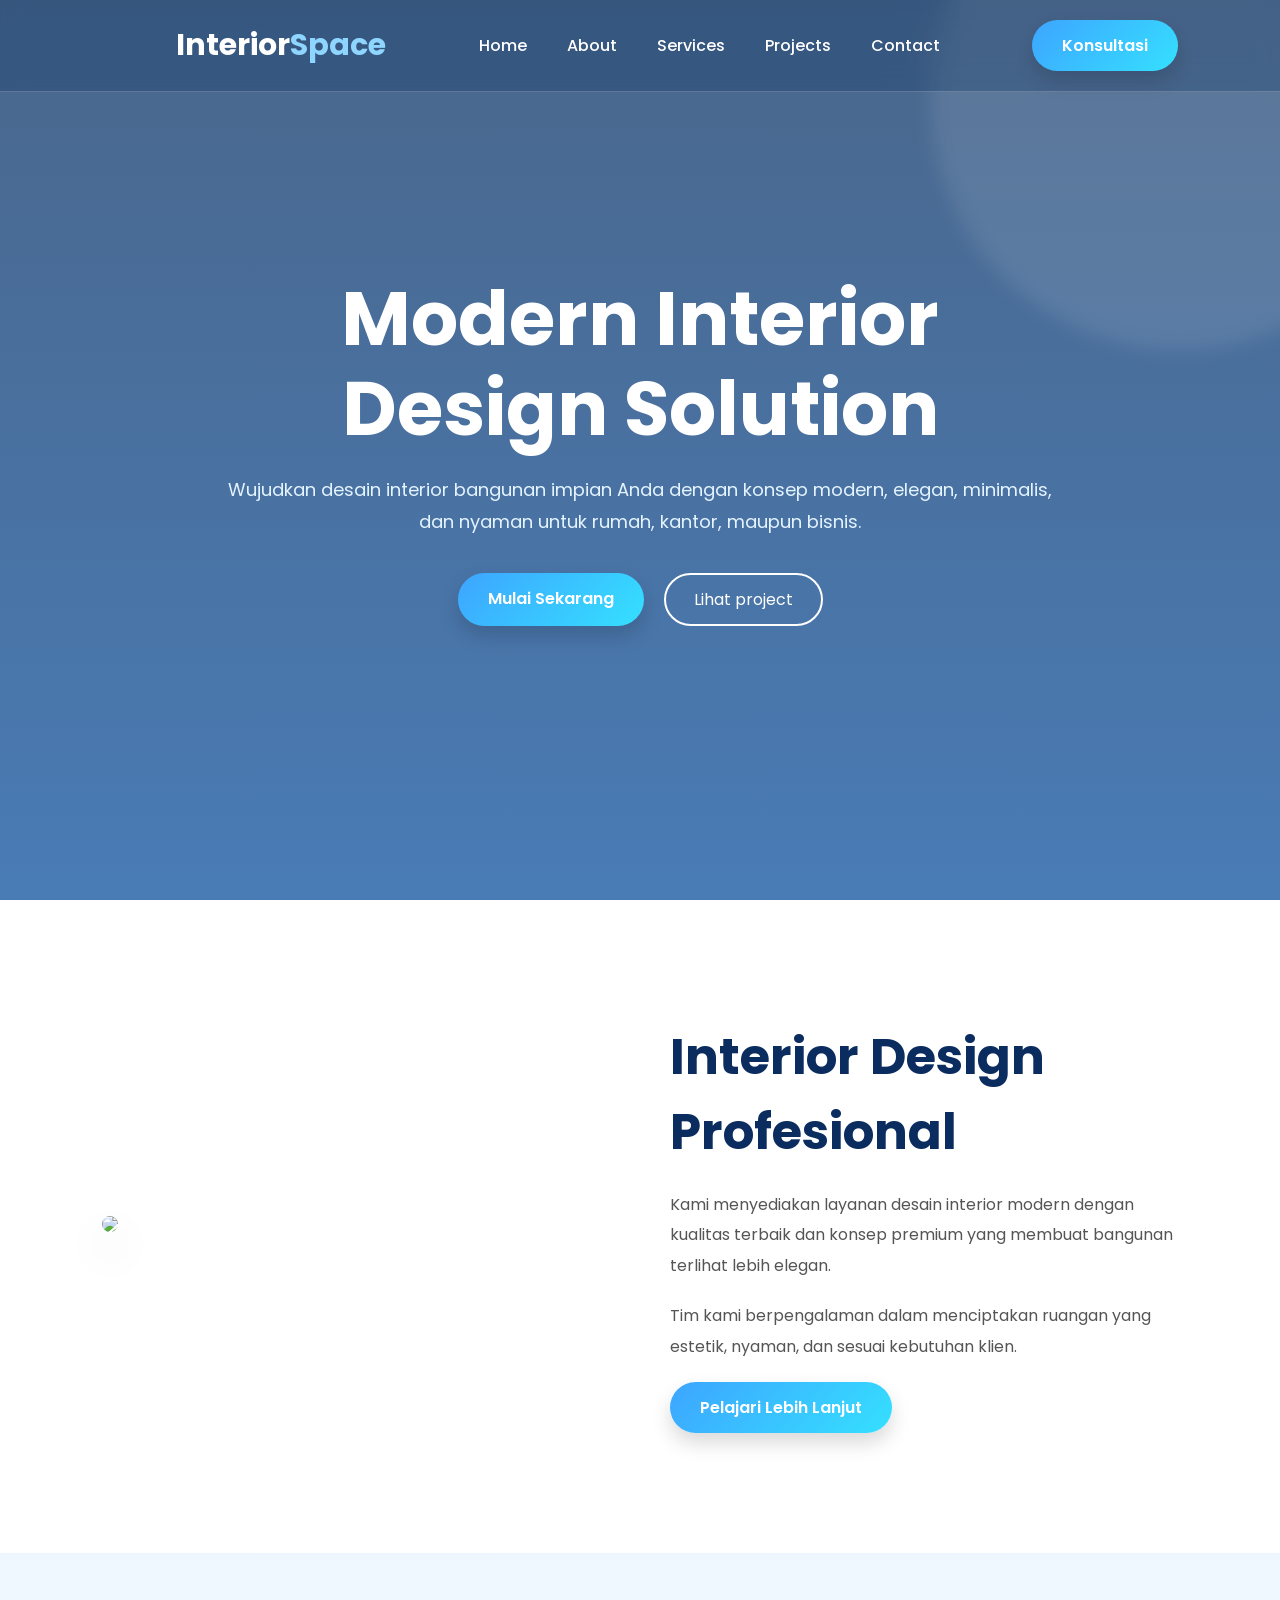
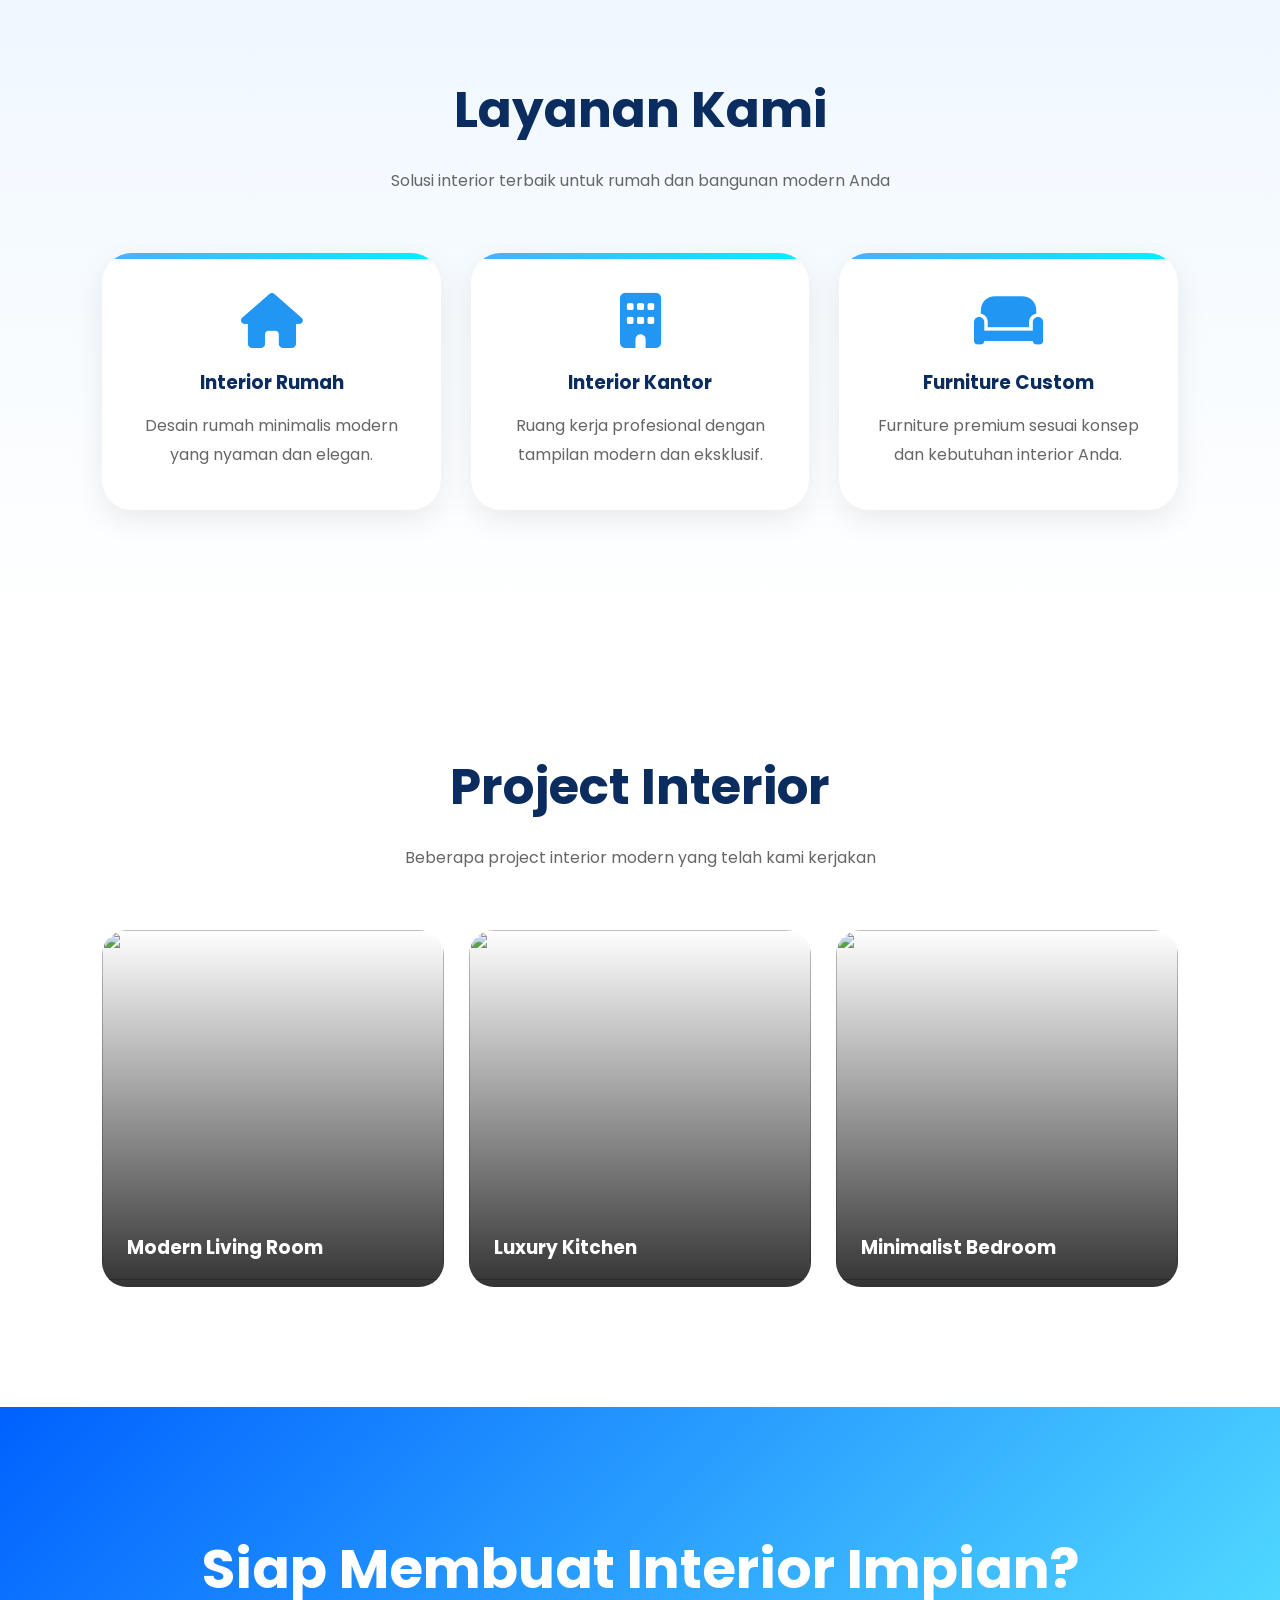
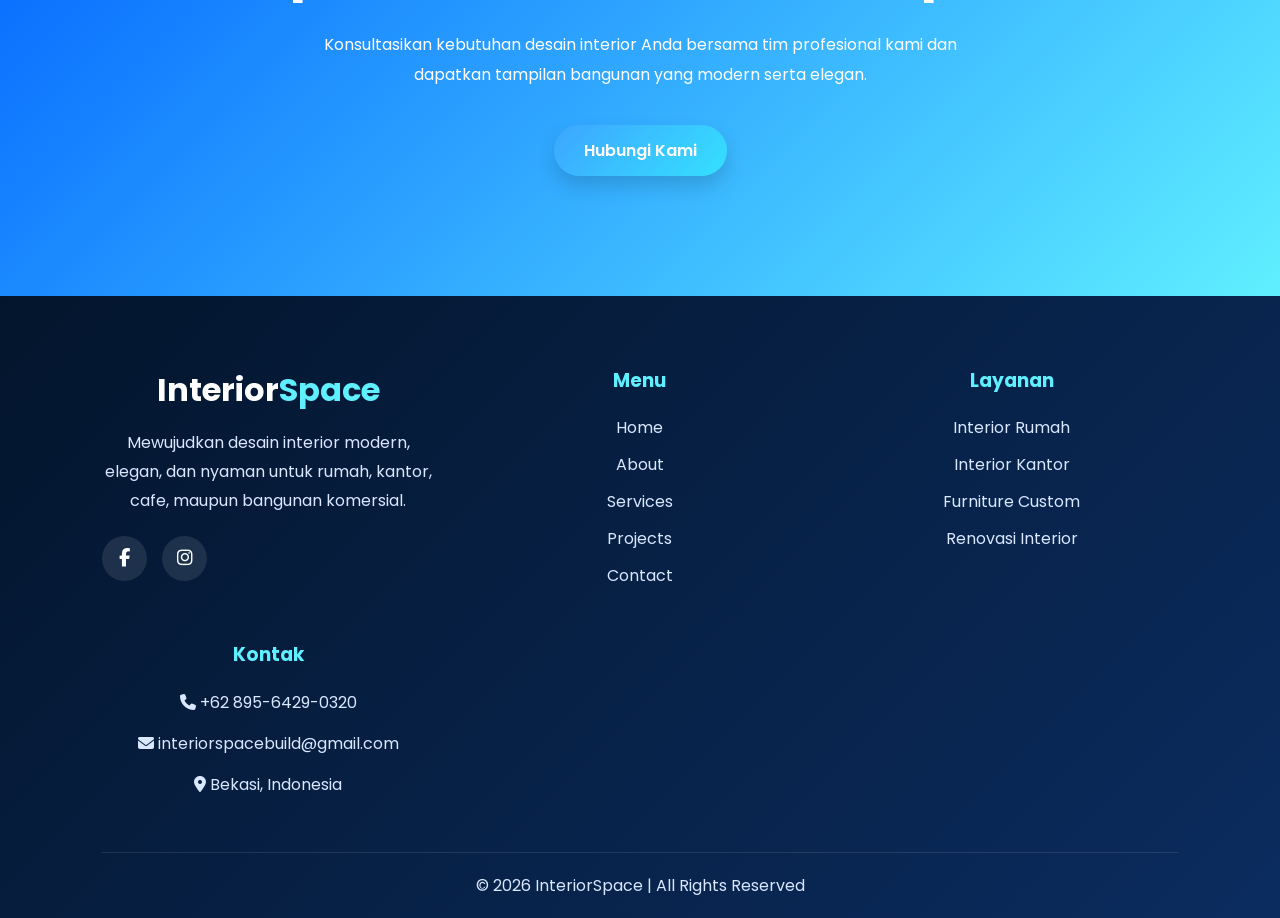
==== commit 764b47d5: "Update index.html" ====
--- a/index.html
+++ b/index.html
@@ -15,21 +15,22 @@
     <link rel="stylesheet"
     href="https://cdnjs.cloudflare.com/ajax/libs/font-awesome/6.5.1/css/all.min.css">
 
+
+
+    
+</head>
+<body>
+
+    <!-- Navbar -->
+
+    <header>
+
 <div class="menu-btn">
     <span></span>
     <span></span>
     <span></span>
 </div>
-    
-
-    
-</head>
-<body>
-
-    <!-- Navbar -->
-
-    <header>
-
+        
         <div class="logo">
             Interior<span>Space</span>
         </div>
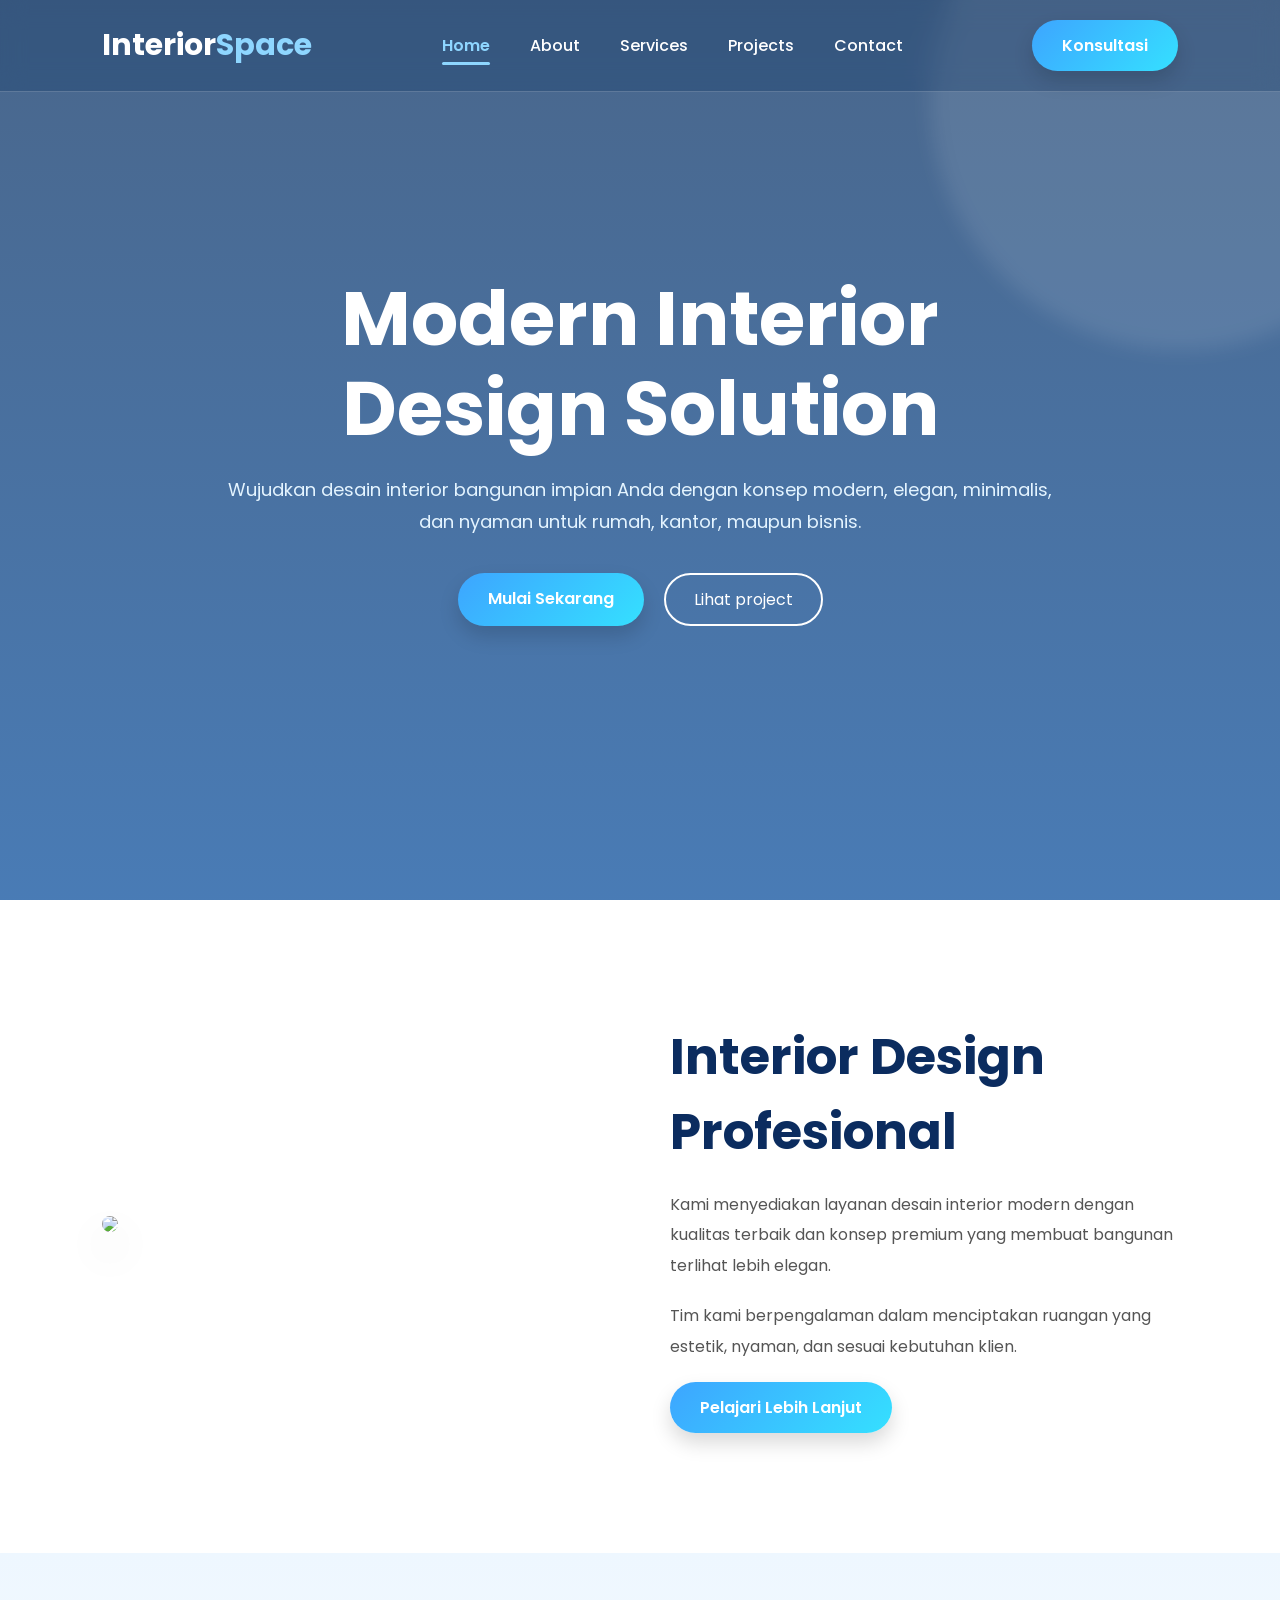
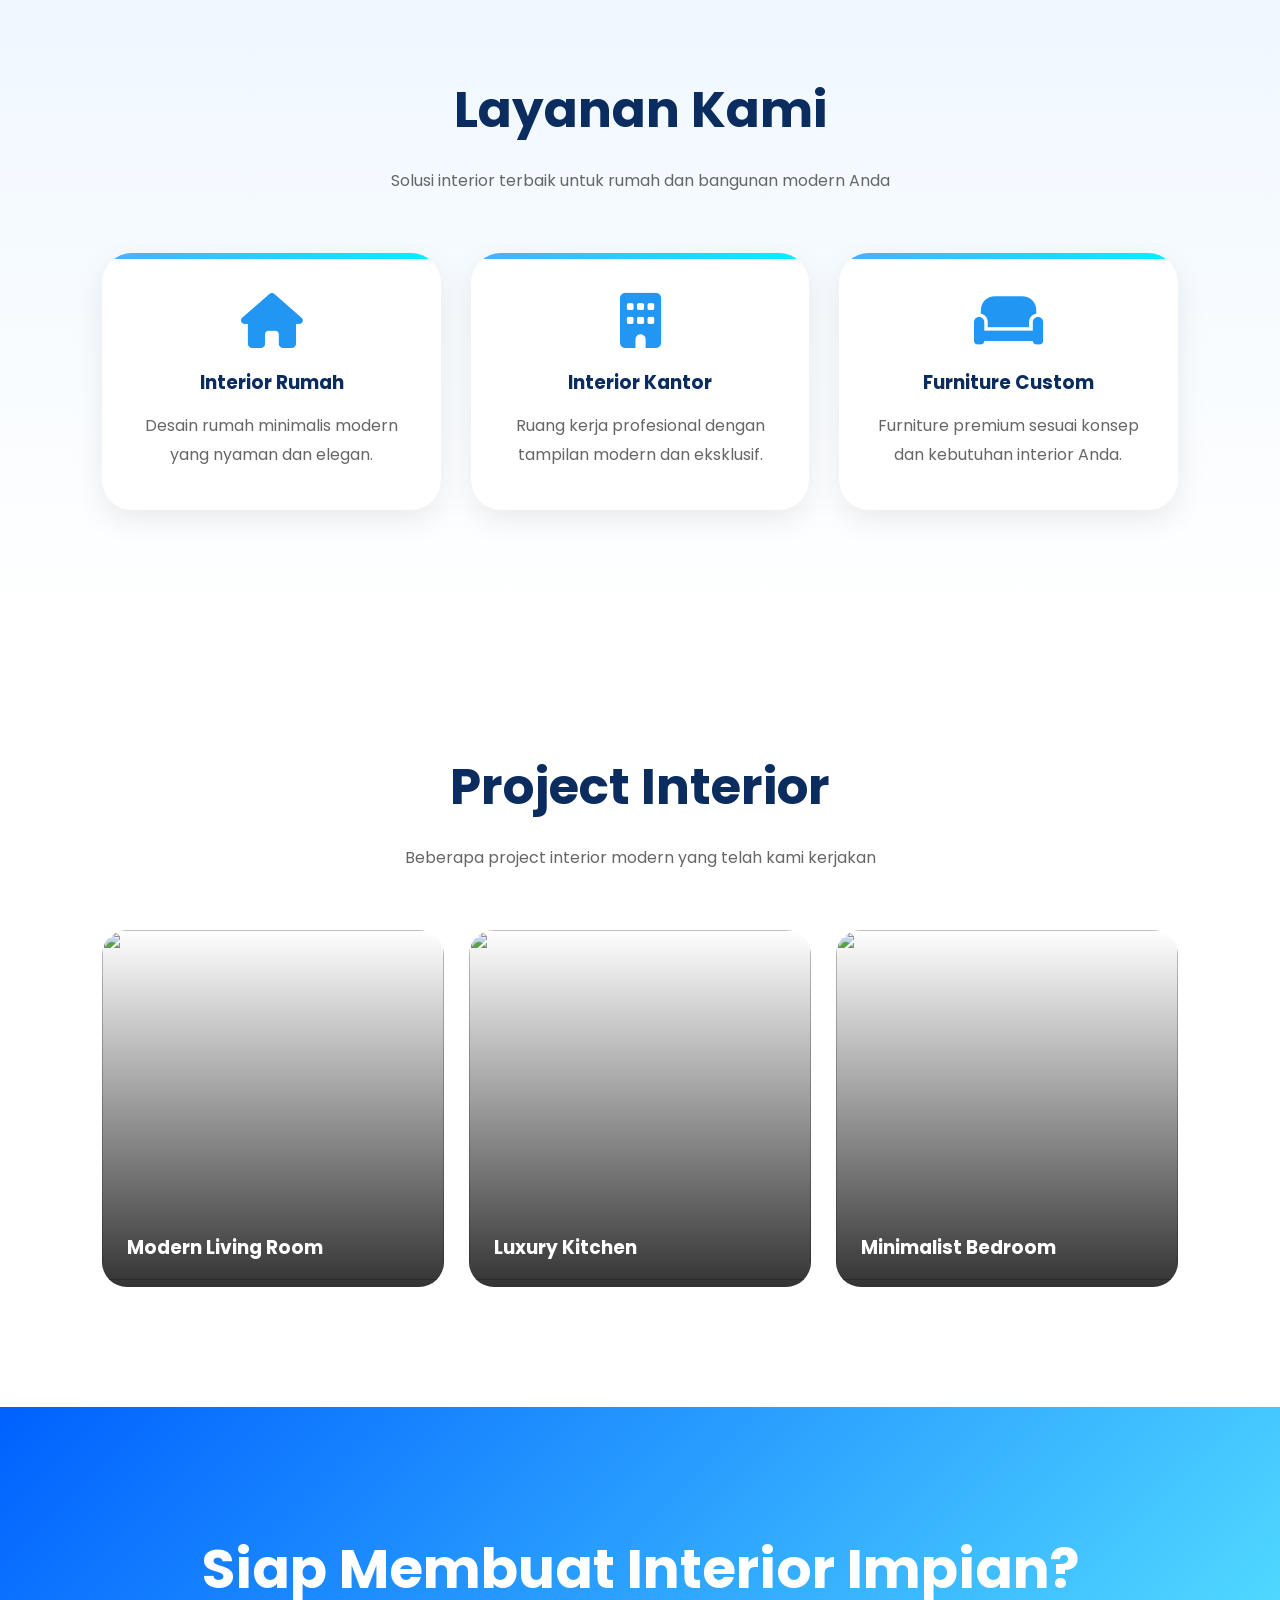
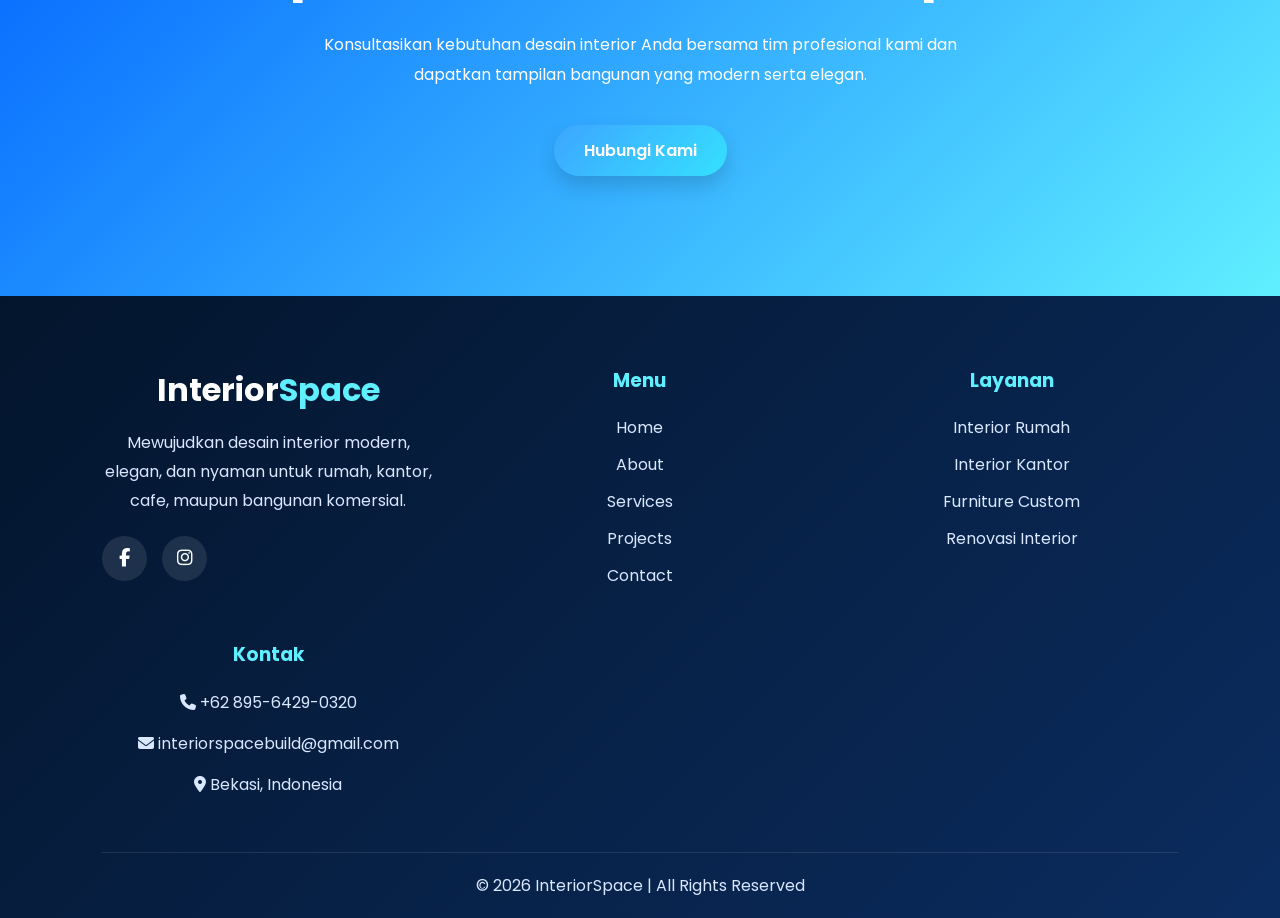
==== commit b3f16c05: "Update index.html" ====
--- a/index.html
+++ b/index.html
@@ -24,12 +24,6 @@
     <!-- Navbar -->
 
     <header>
-
-<div class="menu-btn">
-    <span></span>
-    <span></span>
-    <span></span>
-</div>
         
         <div class="logo">
             Interior<span>Space</span>
--- a/homepage.css
+++ b/homepage.css
@@ -547,4 +547,47 @@
         justify-content:center;
     }
 
-}+}
+
+.menu-btn{
+    display:none;
+    flex-direction:column;
+    gap:6px;
+    cursor:pointer;
+}
+
+.menu-btn span{
+    width:28px;
+    height:3px;
+    background:#222;
+    border-radius:5px;
+    transition:.3s;
+}
+
+@media(max-width:768px){
+
+    .menu-btn{
+        display:flex;
+    }
+
+    nav{
+        position:absolute;
+        top:80px;
+        left:0;
+        width:100%;
+        background:#fff;
+        display:none;
+        flex-direction:column;
+        text-align:center;
+        padding:20px 0;
+        box-shadow:0 10px 20px rgba(0,0,0,.1);
+    }
+
+    nav.show{
+        display:flex;
+    }
+
+    nav a{
+        margin:15px 0;
+    }
+}
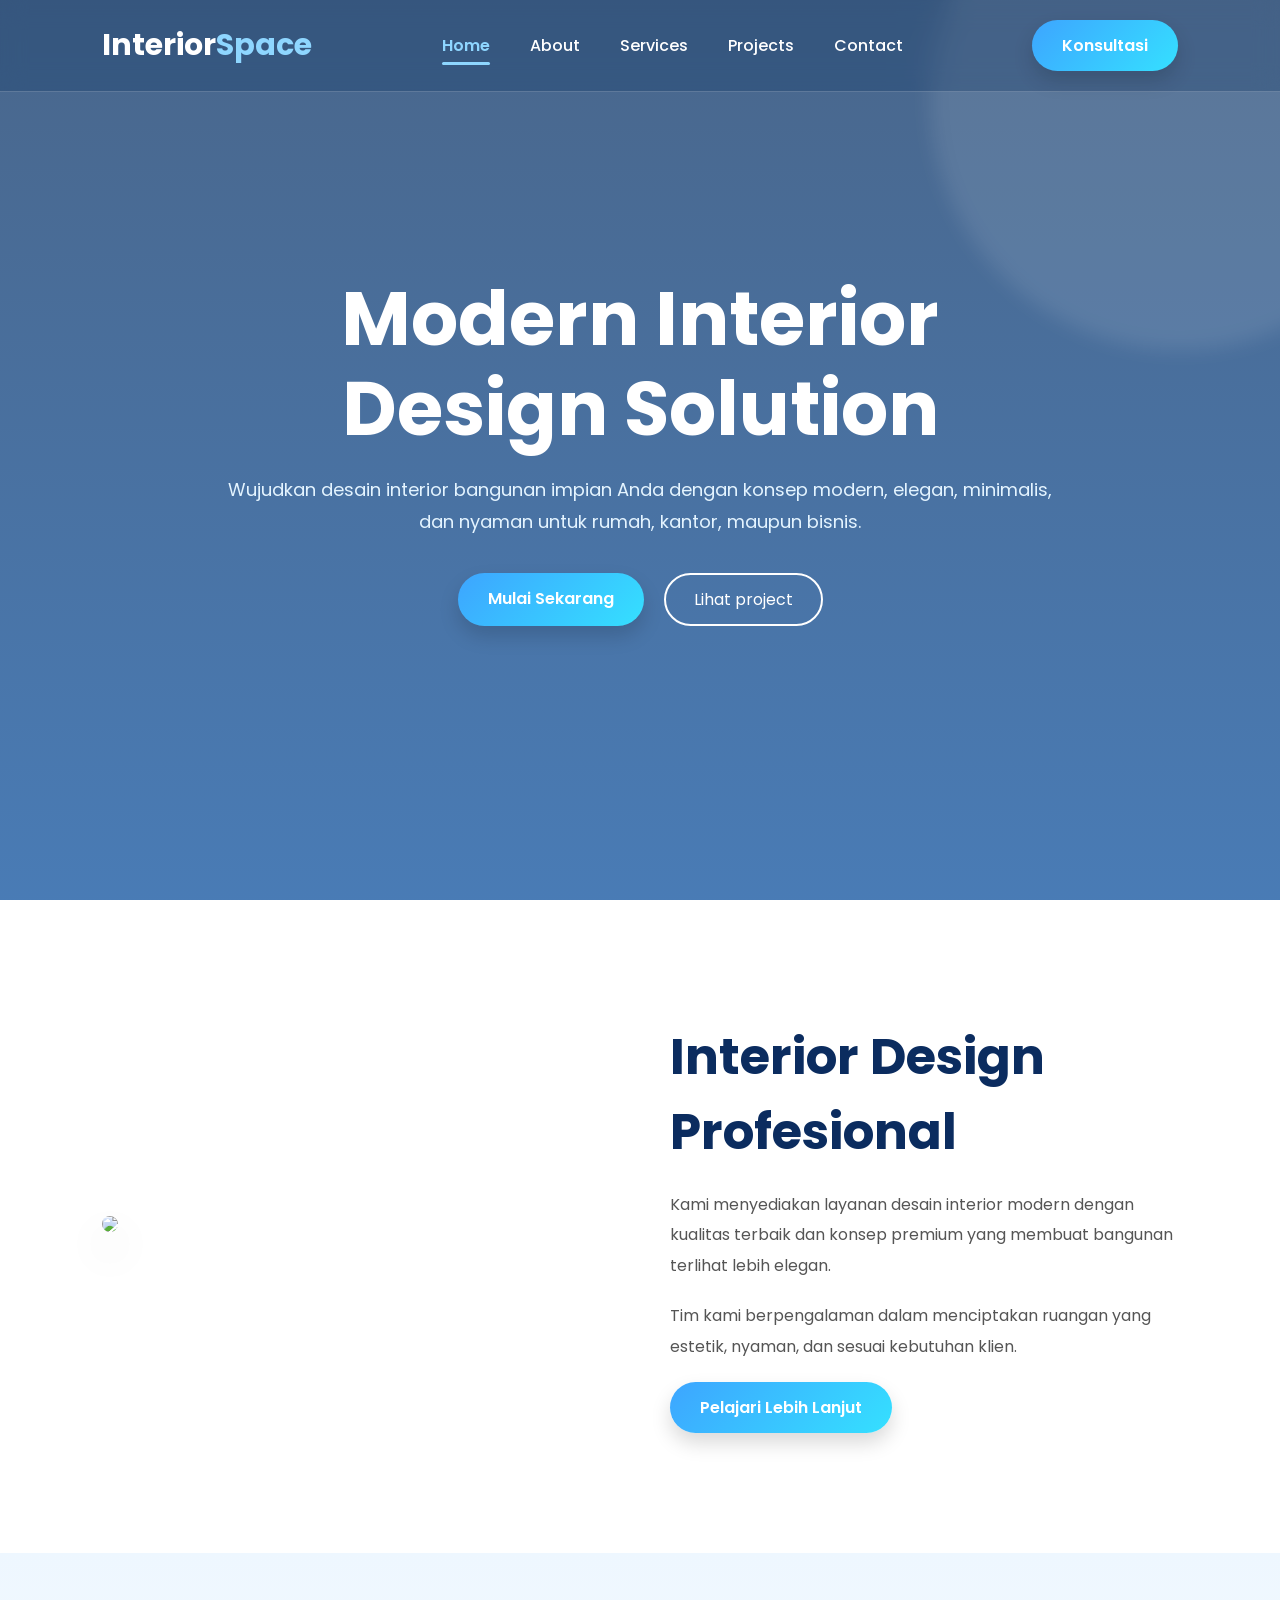
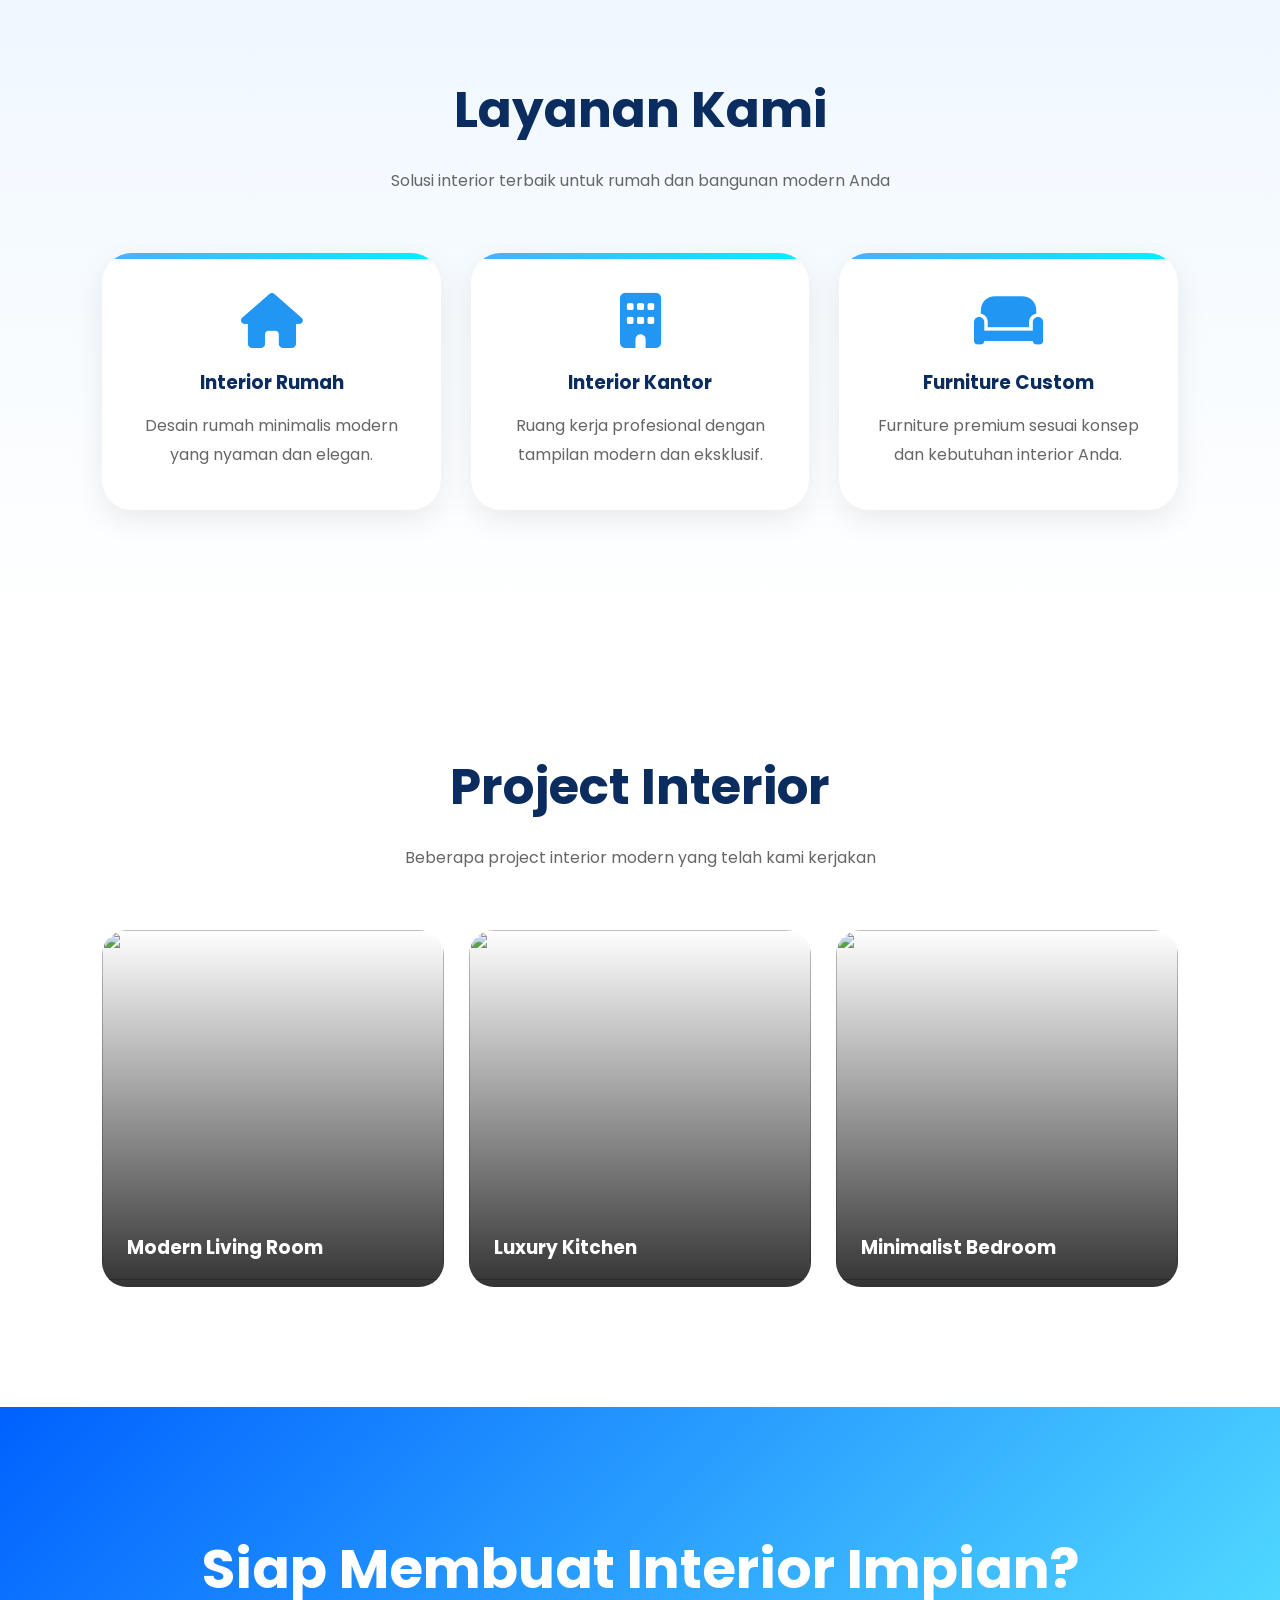
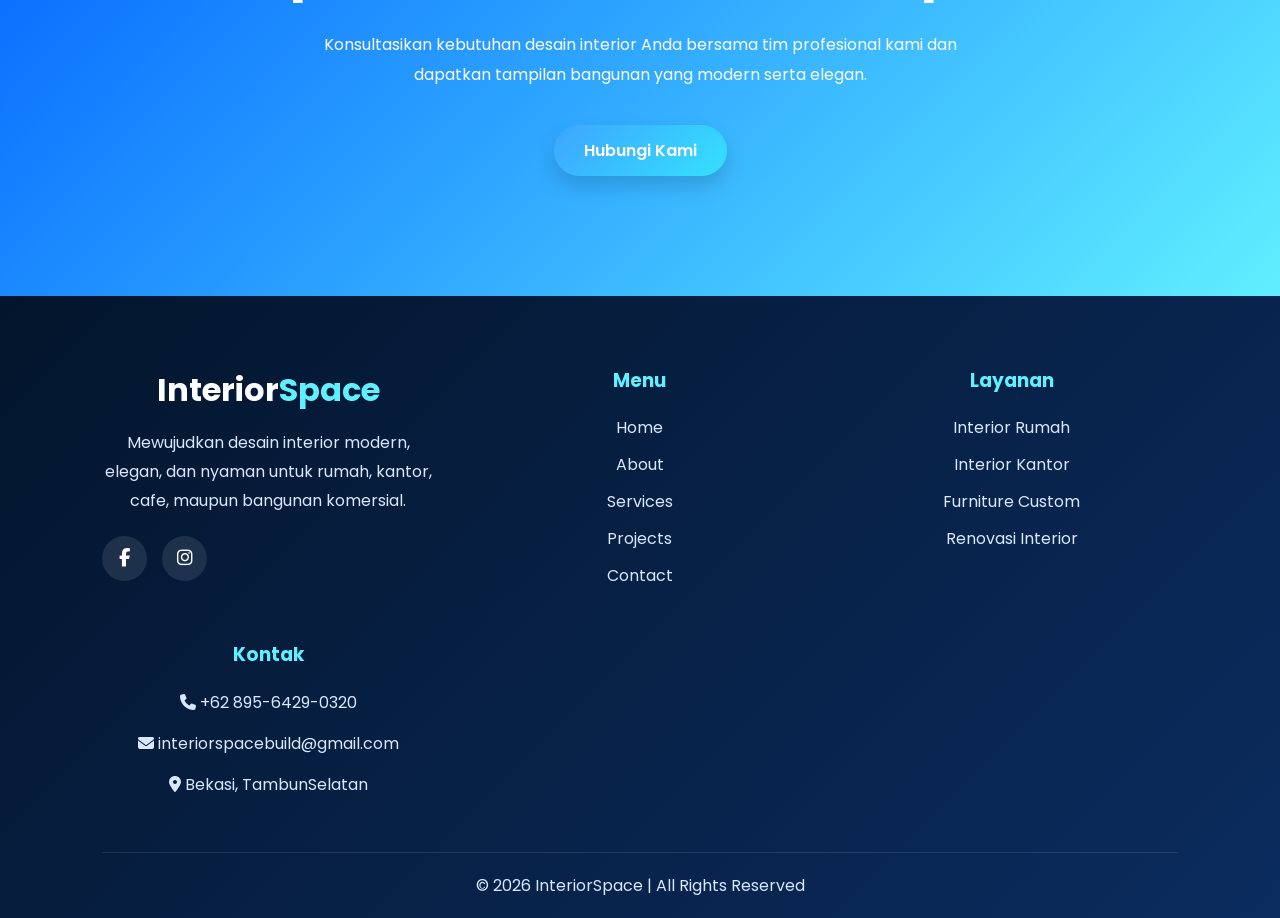
==== commit 8743ce8c: "Update index.html" ====
--- a/index.html
+++ b/index.html
@@ -276,7 +276,7 @@
 
             <p><i class="fas fa-envelope"></i> interiorspacebuild@gmail.com</p>
 
-            <p><i class="fas fa-location-dot"></i> Bekasi, Indonesia</p>
+            <p><i class="fas fa-location-dot"></i> Bekasi, TambunSelatan</p>
 
         </div>
 
--- a/homepage.css
+++ b/homepage.css
@@ -548,46 +548,3 @@
     }
 
 }
-
-.menu-btn{
-    display:none;
-    flex-direction:column;
-    gap:6px;
-    cursor:pointer;
-}
-
-.menu-btn span{
-    width:28px;
-    height:3px;
-    background:#222;
-    border-radius:5px;
-    transition:.3s;
-}
-
-@media(max-width:768px){
-
-    .menu-btn{
-        display:flex;
-    }
-
-    nav{
-        position:absolute;
-        top:80px;
-        left:0;
-        width:100%;
-        background:#fff;
-        display:none;
-        flex-direction:column;
-        text-align:center;
-        padding:20px 0;
-        box-shadow:0 10px 20px rgba(0,0,0,.1);
-    }
-
-    nav.show{
-        display:flex;
-    }
-
-    nav a{
-        margin:15px 0;
-    }
-}
